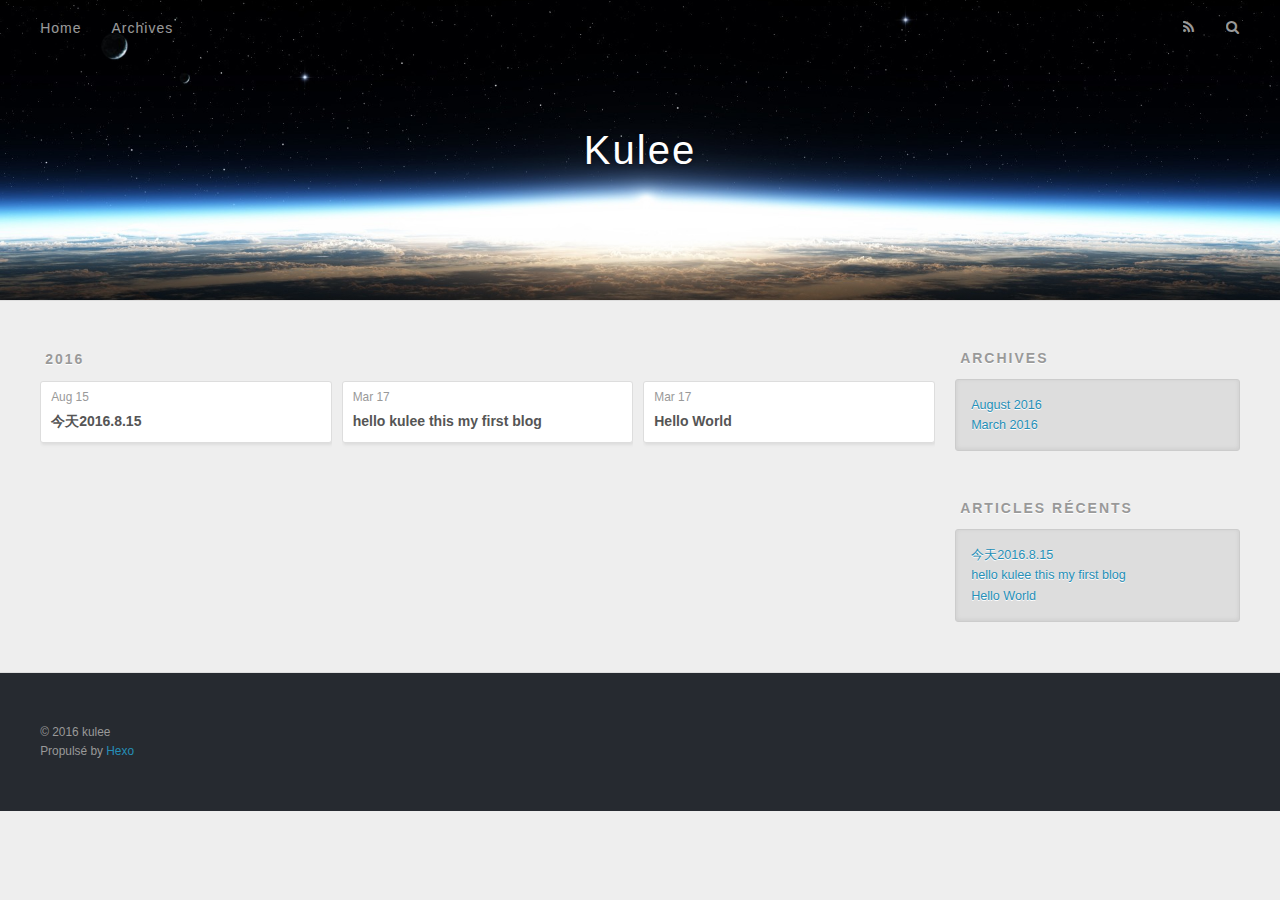
==== archives/index.html @ f046a521 "Site updated: 2016-08-15 16:38:06" ====
<!DOCTYPE html>
<html>
<head>
  <meta charset="utf-8">
  
  <title>Archives | Kulee</title>
  <meta name="viewport" content="width=device-width, initial-scale=1, maximum-scale=1">
  <meta name="description">
<meta property="og:type" content="website">
<meta property="og:title" content="Kulee">
<meta property="og:url" content="http://yoursite.com/archives/index.html">
<meta property="og:site_name" content="Kulee">
<meta property="og:description">
<meta name="twitter:card" content="summary">
<meta name="twitter:title" content="Kulee">
<meta name="twitter:description">
  
    <link rel="alternate" href="/atom.xml" title="Kulee" type="application/atom+xml">
  
  
    <link rel="icon" href="/favicon.png">
  
  
    <link href="//fonts.googleapis.com/css?family=Source+Code+Pro" rel="stylesheet" type="text/css">
  
  <link rel="stylesheet" href="/css/style.css">
  

</head>

<body>
  <div id="container">
    <div id="wrap">
      <header id="header">
  <div id="banner"></div>
  <div id="header-outer" class="outer">
    <div id="header-title" class="inner">
      <h1 id="logo-wrap">
        <a href="/" id="logo">Kulee</a>
      </h1>
      
    </div>
    <div id="header-inner" class="inner">
      <nav id="main-nav">
        <a id="main-nav-toggle" class="nav-icon"></a>
        
          <a class="main-nav-link" href="/">Home</a>
        
          <a class="main-nav-link" href="/archives">Archives</a>
        
      </nav>
      <nav id="sub-nav">
        
          <a id="nav-rss-link" class="nav-icon" href="/atom.xml" title="Flux RSS"></a>
        
        <a id="nav-search-btn" class="nav-icon" title="Rechercher"></a>
      </nav>
      <div id="search-form-wrap">
        <form action="//google.com/search" method="get" accept-charset="UTF-8" class="search-form"><input type="search" name="q" results="0" class="search-form-input" placeholder="Search"><button type="submit" class="search-form-submit">&#xF002;</button><input type="hidden" name="sitesearch" value="http://yoursite.com"></form>
      </div>
    </div>
  </div>
</header>
      <div class="outer">
        <section id="main">
  
  
    
    
      
      
      <section class="archives-wrap">
        <div class="archive-year-wrap">
          <a href="/archives/2016" class="archive-year">2016</a>
        </div>
        <div class="archives">
    
    <article class="archive-article archive-type-post">
  <div class="archive-article-inner">
    <header class="archive-article-header">
      <a href="/2016/08/15/今天2016-8-15/" class="archive-article-date">
  <time datetime="2016-08-15T07:02:51.000Z" itemprop="datePublished">Aug 15</time>
</a>
      
  
    <h1 itemprop="name">
      <a class="archive-article-title" href="/2016/08/15/今天2016-8-15/">今天2016.8.15</a>
    </h1>
  

    </header>
  </div>
</article>
  
    
    
    <article class="archive-article archive-type-post">
  <div class="archive-article-inner">
    <header class="archive-article-header">
      <a href="/2016/03/17/hello-kulee-this-my-first-blog/" class="archive-article-date">
  <time datetime="2016-03-17T01:21:20.000Z" itemprop="datePublished">Mar 17</time>
</a>
      
  
    <h1 itemprop="name">
      <a class="archive-article-title" href="/2016/03/17/hello-kulee-this-my-first-blog/">hello kulee this my first blog</a>
    </h1>
  

    </header>
  </div>
</article>
  
    
    
    <article class="archive-article archive-type-post">
  <div class="archive-article-inner">
    <header class="archive-article-header">
      <a href="/2016/03/17/hello-world/" class="archive-article-date">
  <time datetime="2016-03-17T01:07:15.045Z" itemprop="datePublished">Mar 17</time>
</a>
      
  
    <h1 itemprop="name">
      <a class="archive-article-title" href="/2016/03/17/hello-world/">Hello World</a>
    </h1>
  

    </header>
  </div>
</article>
  
  
    </div></section>
  

</section>
        
          <aside id="sidebar">
  
    

  
    

  
    
  
    
  <div class="widget-wrap">
    <h3 class="widget-title">Archives</h3>
    <div class="widget">
      <ul class="archive-list"><li class="archive-list-item"><a class="archive-list-link" href="/archives/2016/08/">August 2016</a></li><li class="archive-list-item"><a class="archive-list-link" href="/archives/2016/03/">March 2016</a></li></ul>
    </div>
  </div>


  
    
  <div class="widget-wrap">
    <h3 class="widget-title">Articles récents</h3>
    <div class="widget">
      <ul>
        
          <li>
            <a href="/2016/08/15/今天2016-8-15/">今天2016.8.15</a>
          </li>
        
          <li>
            <a href="/2016/03/17/hello-kulee-this-my-first-blog/">hello kulee this my first blog</a>
          </li>
        
          <li>
            <a href="/2016/03/17/hello-world/">Hello World</a>
          </li>
        
      </ul>
    </div>
  </div>

  
</aside>
        
      </div>
      <footer id="footer">
  
  <div class="outer">
    <div id="footer-info" class="inner">
      &copy; 2016 kulee<br>
      Propulsé by <a href="http://hexo.io/" target="_blank">Hexo</a>
    </div>
  </div>
</footer>
    </div>
    <nav id="mobile-nav">
  
    <a href="/" class="mobile-nav-link">Home</a>
  
    <a href="/archives" class="mobile-nav-link">Archives</a>
  
</nav>
    

<script src="//ajax.googleapis.com/ajax/libs/jquery/2.0.3/jquery.min.js"></script>


  <link rel="stylesheet" href="/fancybox/jquery.fancybox.css">
  <script src="/fancybox/jquery.fancybox.pack.js"></script>


<script src="/js/script.js"></script>

  </div>
</body>
</html>
---- css/style.css ----
body {
  width: 100%;
}
body:before,
body:after {
  content: "";
  display: table;
}
body:after {
  clear: both;
}
html,
body,
div,
span,
applet,
object,
iframe,
h1,
h2,
h3,
h4,
h5,
h6,
p,
blockquote,
pre,
a,
abbr,
acronym,
address,
big,
cite,
code,
del,
dfn,
em,
img,
ins,
kbd,
q,
s,
samp,
small,
strike,
strong,
sub,
sup,
tt,
var,
dl,
dt,
dd,
ol,
ul,
li,
fieldset,
form,
label,
legend,
table,
caption,
tbody,
tfoot,
thead,
tr,
th,
td {
  margin: 0;
  padding: 0;
  border: 0;
  outline: 0;
  font-weight: inherit;
  font-style: inherit;
  font-family: inherit;
  font-size: 100%;
  vertical-align: baseline;
}
body {
  line-height: 1;
  color: #000;
  background: #fff;
}
ol,
ul {
  list-style: none;
}
table {
  border-collapse: separate;
  border-spacing: 0;
  vertical-align: middle;
}
caption,
th,
td {
  text-align: left;
  font-weight: normal;
  vertical-align: middle;
}
a img {
  border: none;
}
input,
button {
  margin: 0;
  padding: 0;
}
input::-moz-focus-inner,
button::-moz-focus-inner {
  border: 0;
  padding: 0;
}
@font-face {
  font-family: FontAwesome;
  font-style: normal;
  font-weight: normal;
  src: url("fonts/fontawesome-webfont.eot?v=#4.0.3");
  src: url("fonts/fontawesome-webfont.eot?#iefix&v=#4.0.3") format("embedded-opentype"), url("fonts/fontawesome-webfont.woff?v=#4.0.3") format("woff"), url("fonts/fontawesome-webfont.ttf?v=#4.0.3") format("truetype"), url("fonts/fontawesome-webfont.svg#fontawesomeregular?v=#4.0.3") format("svg");
}
html,
body,
#container {
  height: 100%;
}
body {
  background: #eee;
  font: 14px "Helvetica Neue", Helvetica, Arial, sans-serif;
  -webkit-text-size-adjust: 100%;
}
.outer {
  max-width: 1220px;
  margin: 0 auto;
  padding: 0 20px;
}
.outer:before,
.outer:after {
  content: "";
  display: table;
}
.outer:after {
  clear: both;
}
.inner {
  display: inline;
  float: left;
  width: 98.33333333333333%;
  margin: 0 0.833333333333333%;
}
.left,
.alignleft {
  float: left;
}
.right,
.alignright {
  float: right;
}
.clear {
  clear: both;
}
#container {
  position: relative;
}
.mobile-nav-on {
  overflow: hidden;
}
#wrap {
  height: 100%;
  width: 100%;
  position: absolute;
  top: 0;
  left: 0;
  -webkit-transition: 0.2s ease-out;
  -moz-transition: 0.2s ease-out;
  -ms-transition: 0.2s ease-out;
  transition: 0.2s ease-out;
  z-index: 1;
  background: #eee;
}
.mobile-nav-on #wrap {
  left: 280px;
}
@media screen and (min-width: 768px) {
  #main {
    display: inline;
    float: left;
    width: 73.33333333333333%;
    margin: 0 0.833333333333333%;
  }
}
.article-date,
.article-category-link,
.archive-year,
.widget-title {
  text-decoration: none;
  text-transform: uppercase;
  letter-spacing: 2px;
  color: #999;
  margin-bottom: 1em;
  margin-left: 5px;
  line-height: 1em;
  text-shadow: 0 1px #fff;
  font-weight: bold;
}
.article-inner,
.archive-article-inner {
  background: #fff;
  -webkit-box-shadow: 1px 2px 3px #ddd;
  box-shadow: 1px 2px 3px #ddd;
  border: 1px solid #ddd;
  -webkit-border-radius: 3px;
  border-radius: 3px;
}
.article-entry h1,
.widget h1 {
  font-size: 2em;
}
.article-entry h2,
.widget h2 {
  font-size: 1.5em;
}
.article-entry h3,
.widget h3 {
  font-size: 1.3em;
}
.article-entry h4,
.widget h4 {
  font-size: 1.2em;
}
.article-entry h5,
.widget h5 {
  font-size: 1em;
}
.article-entry h6,
.widget h6 {
  font-size: 1em;
  color: #999;
}
.article-entry hr,
.widget hr {
  border: 1px dashed #ddd;
}
.article-entry strong,
.widget strong {
  font-weight: bold;
}
.article-entry em,
.widget em,
.article-entry cite,
.widget cite {
  font-style: italic;
}
.article-entry sup,
.widget sup,
.article-entry sub,
.widget sub {
  font-size: 0.75em;
  line-height: 0;
  position: relative;
  vertical-align: baseline;
}
.article-entry sup,
.widget sup {
  top: -0.5em;
}
.article-entry sub,
.widget sub {
  bottom: -0.2em;
}
.article-entry small,
.widget small {
  font-size: 0.85em;
}
.article-entry acronym,
.widget acronym,
.article-entry abbr,
.widget abbr {
  border-bottom: 1px dotted;
}
.article-entry ul,
.widget ul,
.article-entry ol,
.widget ol,
.article-entry dl,
.widget dl {
  margin: 0 20px;
  line-height: 1.6em;
}
.article-entry ul ul,
.widget ul ul,
.article-entry ol ul,
.widget ol ul,
.article-entry ul ol,
.widget ul ol,
.article-entry ol ol,
.widget ol ol {
  margin-top: 0;
  margin-bottom: 0;
}
.article-entry ul,
.widget ul {
  list-style: disc;
}
.article-entry ol,
.widget ol {
  list-style: decimal;
}
.article-entry dt,
.widget dt {
  font-weight: bold;
}
#header {
  height: 300px;
  position: relative;
  border-bottom: 1px solid #ddd;
}
#header:before,
#header:after {
  content: "";
  position: absolute;
  left: 0;
  right: 0;
  height: 40px;
}
#header:before {
  top: 0;
  background: -webkit-linear-gradient(rgba(0,0,0,0.2), transparent);
  background: -moz-linear-gradient(rgba(0,0,0,0.2), transparent);
  background: -ms-linear-gradient(rgba(0,0,0,0.2), transparent);
  background: linear-gradient(rgba(0,0,0,0.2), transparent);
}
#header:after {
  bottom: 0;
  background: -webkit-linear-gradient(transparent, rgba(0,0,0,0.2));
  background: -moz-linear-gradient(transparent, rgba(0,0,0,0.2));
  background: -ms-linear-gradient(transparent, rgba(0,0,0,0.2));
  background: linear-gradient(transparent, rgba(0,0,0,0.2));
}
#header-outer {
  height: 100%;
  position: relative;
}
#header-inner {
  position: relative;
  overflow: hidden;
}
#banner {
  position: absolute;
  top: 0;
  left: 0;
  width: 100%;
  height: 100%;
  background: url("images/banner.jpg") center #000;
  -webkit-background-size: cover;
  -moz-background-size: cover;
  background-size: cover;
  z-index: -1;
}
#header-title {
  text-align: center;
  height: 40px;
  position: absolute;
  top: 50%;
  left: 0;
  margin-top: -20px;
}
#logo,
#subtitle {
  text-decoration: none;
  color: #fff;
  font-weight: 300;
  text-shadow: 0 1px 4px rgba(0,0,0,0.3);
}
#logo {
  font-size: 40px;
  line-height: 40px;
  letter-spacing: 2px;
}
#subtitle {
  font-size: 16px;
  line-height: 16px;
  letter-spacing: 1px;
}
#subtitle-wrap {
  margin-top: 16px;
}
#main-nav {
  float: left;
  margin-left: -15px;
}
.nav-icon,
.main-nav-link {
  float: left;
  color: #fff;
  opacity: 0.6;
  text-decoration: none;
  text-shadow: 0 1px rgba(0,0,0,0.2);
  -webkit-transition: opacity 0.2s;
  -moz-transition: opacity 0.2s;
  -ms-transition: opacity 0.2s;
  transition: opacity 0.2s;
  display: block;
  padding: 20px 15px;
}
.nav-icon:hover,
.main-nav-link:hover {
  opacity: 1;
}
.nav-icon {
  font-family: FontAwesome;
  text-align: center;
  font-size: 14px;
  width: 14px;
  height: 14px;
  padding: 20px 15px;
  position: relative;
  cursor: pointer;
}
.main-nav-link {
  font-weight: 300;
  letter-spacing: 1px;
}
@media screen and (max-width: 479px) {
  .main-nav-link {
    display: none;
  }
}
#main-nav-toggle {
  display: none;
}
#main-nav-toggle:before {
  content: "\f0c9";
}
@media screen and (max-width: 479px) {
  #main-nav-toggle {
    display: block;
  }
}
#sub-nav {
  float: right;
  margin-right: -15px;
}
#nav-rss-link:before {
  content: "\f09e";
}
#nav-search-btn:before {
  content: "\f002";
}
#search-form-wrap {
  position: absolute;
  top: 15px;
  width: 150px;
  height: 30px;
  right: -150px;
  opacity: 0;
  -webkit-transition: 0.2s ease-out;
  -moz-transition: 0.2s ease-out;
  -ms-transition: 0.2s ease-out;
  transition: 0.2s ease-out;
}
#search-form-wrap.on {
  opacity: 1;
  right: 0;
}
@media screen and (max-width: 479px) {
  #search-form-wrap {
    width: 100%;
    right: -100%;
  }
}
.search-form {
  position: absolute;
  top: 0;
  left: 0;
  right: 0;
  background: #fff;
  padding: 5px 15px;
  -webkit-border-radius: 15px;
  border-radius: 15px;
  -webkit-box-shadow: 0 0 10px rgba(0,0,0,0.3);
  box-shadow: 0 0 10px rgba(0,0,0,0.3);
}
.search-form-input {
  border: none;
  background: none;
  color: #555;
  width: 100%;
  font: 13px "Helvetica Neue", Helvetica, Arial, sans-serif;
  outline: none;
}
.search-form-input::-webkit-search-results-decoration,
.search-form-input::-webkit-search-cancel-button {
  -webkit-appearance: none;
}
.search-form-submit {
  position: absolute;
  top: 50%;
  right: 10px;
  margin-top: -7px;
  font: 13px FontAwesome;
  border: none;
  background: none;
  color: #bbb;
  cursor: pointer;
}
.search-form-submit:hover,
.search-form-submit:focus {
  color: #777;
}
.article {
  margin: 50px 0;
}
.article-inner {
  overflow: hidden;
}
.article-meta:before,
.article-meta:after {
  content: "";
  display: table;
}
.article-meta:after {
  clear: both;
}
.article-date {
  float: left;
}
.article-category {
  float: left;
  line-height: 1em;
  color: #ccc;
  text-shadow: 0 1px #fff;
  margin-left: 8px;
}
.article-category:before {
  content: "\2022";
}
.article-category-link {
  margin: 0 12px 1em;
}
.article-header {
  padding: 20px 20px 0;
}
.article-title {
  text-decoration: none;
  font-size: 2em;
  font-weight: bold;
  color: #555;
  line-height: 1.1em;
  -webkit-transition: color 0.2s;
  -moz-transition: color 0.2s;
  -ms-transition: color 0.2s;
  transition: color 0.2s;
}
a.article-title:hover {
  color: #258fb8;
}
.article-entry {
  color: #555;
  padding: 0 20px;
}
.article-entry:before,
.article-entry:after {
  content: "";
  display: table;
}
.article-entry:after {
  clear: both;
}
.article-entry p,
.article-entry table {
  line-height: 1.6em;
  margin: 1.6em 0;
}
.article-entry h1,
.article-entry h2,
.article-entry h3,
.article-entry h4,
.article-entry h5,
.article-entry h6 {
  font-weight: bold;
}
.article-entry h1,
.article-entry h2,
.article-entry h3,
.article-entry h4,
.article-entry h5,
.article-entry h6 {
  line-height: 1.1em;
  margin: 1.1em 0;
}
.article-entry a {
  color: #258fb8;
  text-decoration: none;
}
.article-entry a:hover {
  text-decoration: underline;
}
.article-entry ul,
.article-entry ol,
.article-entry dl {
  margin-top: 1.6em;
  margin-bottom: 1.6em;
}
.article-entry img,
.article-entry video {
  max-width: 100%;
  height: auto;
  display: block;
  margin: auto;
}
.article-entry iframe {
  border: none;
}
.article-entry table {
  width: 100%;
  border-collapse: collapse;
  border-spacing: 0;
}
.article-entry th {
  font-weight: bold;
  border-bottom: 3px solid #ddd;
  padding-bottom: 0.5em;
}
.article-entry td {
  border-bottom: 1px solid #ddd;
  padding: 10px 0;
}
.article-entry blockquote {
  font-family: Georgia, "Times New Roman", serif;
  font-size: 1.4em;
  margin: 1.6em 20px;
  text-align: center;
}
.article-entry blockquote footer {
  font-size: 14px;
  margin: 1.6em 0;
  font-family: "Helvetica Neue", Helvetica, Arial, sans-serif;
}
.article-entry blockquote footer cite:before {
  content: "—";
  padding: 0 0.5em;
}
.article-entry .pullquote {
  text-align: left;
  width: 45%;
  margin: 0;
}
.article-entry .pullquote.left {
  margin-left: 0.5em;
  margin-right: 1em;
}
.article-entry .pullquote.right {
  margin-right: 0.5em;
  margin-left: 1em;
}
.article-entry .caption {
  color: #999;
  display: block;
  font-size: 0.9em;
  margin-top: 0.5em;
  position: relative;
  text-align: center;
}
.article-entry .video-container {
  position: relative;
  padding-top: 56.25%;
  height: 0;
  overflow: hidden;
}
.article-entry .video-container iframe,
.article-entry .video-container object,
.article-entry .video-container embed {
  position: absolute;
  top: 0;
  left: 0;
  width: 100%;
  height: 100%;
  margin-top: 0;
}
.article-more-link a {
  display: inline-block;
  line-height: 1em;
  padding: 6px 15px;
  -webkit-border-radius: 15px;
  border-radius: 15px;
  background: #eee;
  color: #999;
  text-shadow: 0 1px #fff;
  text-decoration: none;
}
.article-more-link a:hover {
  background: #258fb8;
  color: #fff;
  text-decoration: none;
  text-shadow: 0 1px #1e7293;
}
.article-footer {
  font-size: 0.85em;
  line-height: 1.6em;
  border-top: 1px solid #ddd;
  padding-top: 1.6em;
  margin: 0 20px 20px;
}
.article-footer:before,
.article-footer:after {
  content: "";
  display: table;
}
.article-footer:after {
  clear: both;
}
.article-footer a {
  color: #999;
  text-decoration: none;
}
.article-footer a:hover {
  color: #555;
}
.article-tag-list-item {
  float: left;
  margin-right: 10px;
}
.article-tag-list-link:before {
  content: "#";
}
.article-comment-link {
  float: right;
}
.article-comment-link:before {
  content: "\f075";
  font-family: FontAwesome;
  padding-right: 8px;
}
.article-share-link {
  cursor: pointer;
  float: right;
  margin-left: 20px;
}
.article-share-link:before {
  content: "\f064";
  font-family: FontAwesome;
  padding-right: 6px;
}
#article-nav {
  position: relative;
}
#article-nav:before,
#article-nav:after {
  content: "";
  display: table;
}
#article-nav:after {
  clear: both;
}
@media screen and (min-width: 768px) {
  #article-nav {
    margin: 50px 0;
  }
  #article-nav:before {
    width: 8px;
    height: 8px;
    position: absolute;
    top: 50%;
    left: 50%;
    margin-top: -4px;
    margin-left: -4px;
    content: "";
    -webkit-border-radius: 50%;
    border-radius: 50%;
    background: #ddd;
    -webkit-box-shadow: 0 1px 2px #fff;
    box-shadow: 0 1px 2px #fff;
  }
}
.article-nav-link-wrap {
  text-decoration: none;
  text-shadow: 0 1px #fff;
  color: #999;
  -webkit-box-sizing: border-box;
  -moz-box-sizing: border-box;
  box-sizing: border-box;
  margin-top: 50px;
  text-align: center;
  display: block;
}
.article-nav-link-wrap:hover {
  color: #555;
}
@media screen and (min-width: 768px) {
  .article-nav-link-wrap {
    width: 50%;
    margin-top: 0;
  }
}
@media screen and (min-width: 768px) {
  #article-nav-newer {
    float: left;
    text-align: right;
    padding-right: 20px;
  }
}
@media screen and (min-width: 768px) {
  #article-nav-older {
    float: right;
    text-align: left;
    padding-left: 20px;
  }
}
.article-nav-caption {
  text-transform: uppercase;
  letter-spacing: 2px;
  color: #ddd;
  line-height: 1em;
  font-weight: bold;
}
#article-nav-newer .article-nav-caption {
  margin-right: -2px;
}
.article-nav-title {
  font-size: 0.85em;
  line-height: 1.6em;
  margin-top: 0.5em;
}
.article-share-box {
  position: absolute;
  display: none;
  background: #fff;
  -webkit-box-shadow: 1px 2px 10px rgba(0,0,0,0.2);
  box-shadow: 1px 2px 10px rgba(0,0,0,0.2);
  -webkit-border-radius: 3px;
  border-radius: 3px;
  margin-left: -145px;
  overflow: hidden;
  z-index: 1;
}
.article-share-box.on {
  display: block;
}
.article-share-input {
  width: 100%;
  background: none;
  -webkit-box-sizing: border-box;
  -moz-box-sizing: border-box;
  box-sizing: border-box;
  font: 14px "Helvetica Neue", Helvetica, Arial, sans-serif;
  padding: 0 15px;
  color: #555;
  outline: none;
  border: 1px solid #ddd;
  -webkit-border-radius: 3px 3px 0 0;
  border-radius: 3px 3px 0 0;
  height: 36px;
  line-height: 36px;
}
.article-share-links {
  background: #eee;
}
.article-share-links:before,
.article-share-links:after {
  content: "";
  display: table;
}
.article-share-links:after {
  clear: both;
}
.article-share-twitter,
.article-share-facebook,
.article-share-pinterest,
.article-share-google {
  width: 50px;
  height: 36px;
  display: block;
  float: left;
  position: relative;
  color: #999;
  text-shadow: 0 1px #fff;
}
.article-share-twitter:before,
.article-share-facebook:before,
.article-share-pinterest:before,
.article-share-google:before {
  font-size: 20px;
  font-family: FontAwesome;
  width: 20px;
  height: 20px;
  position: absolute;
  top: 50%;
  left: 50%;
  margin-top: -10px;
  margin-left: -10px;
  text-align: center;
}
.article-share-twitter:hover,
.article-share-facebook:hover,
.article-share-pinterest:hover,
.article-share-google:hover {
  color: #fff;
}
.article-share-twitter:before {
  content: "\f099";
}
.article-share-twitter:hover {
  background: #00aced;
  text-shadow: 0 1px #008abe;
}
.article-share-facebook:before {
  content: "\f09a";
}
.article-share-facebook:hover {
  background: #3b5998;
  text-shadow: 0 1px #2f477a;
}
.article-share-pinterest:before {
  content: "\f0d2";
}
.article-share-pinterest:hover {
  background: #cb2027;
  text-shadow: 0 1px #a21a1f;
}
.article-share-google:before {
  content: "\f0d5";
}
.article-share-google:hover {
  background: #dd4b39;
  text-shadow: 0 1px #be3221;
}
.article-gallery {
  background: #000;
  position: relative;
}
.article-gallery-photos {
  position: relative;
  overflow: hidden;
}
.article-gallery-img {
  display: none;
  max-width: 100%;
}
.article-gallery-img:first-child {
  display: block;
}
.article-gallery-img.loaded {
  position: absolute;
  display: block;
}
.article-gallery-img img {
  display: block;
  max-width: 100%;
  margin: 0 auto;
}
#comments {
  background: #fff;
  -webkit-box-shadow: 1px 2px 3px #ddd;
  box-shadow: 1px 2px 3px #ddd;
  padding: 20px;
  border: 1px solid #ddd;
  -webkit-border-radius: 3px;
  border-radius: 3px;
  margin: 50px 0;
}
#comments a {
  color: #258fb8;
}
.archives-wrap {
  margin: 50px 0;
}
.archives:before,
.archives:after {
  content: "";
  display: table;
}
.archives:after {
  clear: both;
}
.archive-year-wrap {
  margin-bottom: 1em;
}
.archives {
  -webkit-column-gap: 10px;
  -moz-column-gap: 10px;
  column-gap: 10px;
}
@media screen and (min-width: 480px) and (max-width: 767px) {
  .archives {
    -webkit-column-count: 2;
    -moz-column-count: 2;
    column-count: 2;
  }
}
@media screen and (min-width: 768px) {
  .archives {
    -webkit-column-count: 3;
    -moz-column-count: 3;
    column-count: 3;
  }
}
.archive-article {
  -webkit-column-break-inside: avoid;
  page-break-inside: avoid;
  overflow: hidden;
  break-inside: avoid-column;
}
.archive-article-inner {
  padding: 10px;
  margin-bottom: 15px;
}
.archive-article-title {
  text-decoration: none;
  font-weight: bold;
  color: #555;
  -webkit-transition: color 0.2s;
  -moz-transition: color 0.2s;
  -ms-transition: color 0.2s;
  transition: color 0.2s;
  line-height: 1.6em;
}
.archive-article-title:hover {
  color: #258fb8;
}
.archive-article-footer {
  margin-top: 1em;
}
.archive-article-date {
  color: #999;
  text-decoration: none;
  font-size: 0.85em;
  line-height: 1em;
  margin-bottom: 0.5em;
  display: block;
}
#page-nav {
  margin: 50px auto;
  background: #fff;
  -webkit-box-shadow: 1px 2px 3px #ddd;
  box-shadow: 1px 2px 3px #ddd;
  border: 1px solid #ddd;
  -webkit-border-radius: 3px;
  border-radius: 3px;
  text-align: center;
  color: #999;
  overflow: hidden;
}
#page-nav:before,
#page-nav:after {
  content: "";
  display: table;
}
#page-nav:after {
  clear: both;
}
#page-nav a,
#page-nav span {
  padding: 10px 20px;
  line-height: 1;
  height: 2ex;
}
#page-nav a {
  color: #999;
  text-decoration: none;
}
#page-nav a:hover {
  background: #999;
  color: #fff;
}
#page-nav .prev {
  float: left;
}
#page-nav .next {
  float: right;
}
#page-nav .page-number {
  display: inline-block;
}
@media screen and (max-width: 479px) {
  #page-nav .page-number {
    display: none;
  }
}
#page-nav .current {
  color: #555;
  font-weight: bold;
}
#page-nav .space {
  color: #ddd;
}
#footer {
  background: #262a30;
  padding: 50px 0;
  border-top: 1px solid #ddd;
  color: #999;
}
#footer a {
  color: #258fb8;
  text-decoration: none;
}
#footer a:hover {
  text-decoration: underline;
}
#footer-info {
  line-height: 1.6em;
  font-size: 0.85em;
}
.article-entry pre,
.article-entry .highlight {
  background: #2d2d2d;
  margin: 0 -20px;
  padding: 15px 20px;
  border-style: solid;
  border-color: #ddd;
  border-width: 1px 0;
  overflow: auto;
  color: #ccc;
  line-height: 22.400000000000002px;
}
.article-entry .highlight .gutter pre,
.article-entry .gist .gist-file .gist-data .line-numbers {
  color: #666;
  font-size: 0.85em;
}
.article-entry pre,
.article-entry code {
  font-family: "Source Code Pro", Consolas, Monaco, Menlo, Consolas, monospace;
}
.article-entry code {
  background: #eee;
  text-shadow: 0 1px #fff;
  padding: 0 0.3em;
}
.article-entry pre code {
  background: none;
  text-shadow: none;
  padding: 0;
}
.article-entry .highlight pre {
  border: none;
  margin: 0;
  padding: 0;
}
.article-entry .highlight table {
  margin: 0;
  width: auto;
}
.article-entry .highlight td {
  border: none;
  padding: 0;
}
.article-entry .highlight figcaption {
  font-size: 0.85em;
  color: #999;
  line-height: 1em;
  margin-bottom: 1em;
}
.article-entry .highlight figcaption:before,
.article-entry .highlight figcaption:after {
  content: "";
  display: table;
}
.article-entry .highlight figcaption:after {
  clear: both;
}
.article-entry .highlight figcaption a {
  float: right;
}
.article-entry .highlight .gutter pre {
  text-align: right;
  padding-right: 20px;
}
.article-entry .highlight .line {
  height: 22.400000000000002px;
}
.article-entry .highlight .line.marked {
  background: #515151;
}
.article-entry .gist {
  margin: 0 -20px;
  border-style: solid;
  border-color: #ddd;
  border-width: 1px 0;
  background: #2d2d2d;
  padding: 15px 20px 15px 0;
}
.article-entry .gist .gist-file {
  border: none;
  font-family: "Source Code Pro", Consolas, Monaco, Menlo, Consolas, monospace;
  margin: 0;
}
.article-entry .gist .gist-file .gist-data {
  background: none;
  border: none;
}
.article-entry .gist .gist-file .gist-data .line-numbers {
  background: none;
  border: none;
  padding: 0 20px 0 0;
}
.article-entry .gist .gist-file .gist-data .line-data {
  padding: 0 !important;
}
.article-entry .gist .gist-file .highlight {
  margin: 0;
  padding: 0;
  border: none;
}
.article-entry .gist .gist-file .gist-meta {
  background: #2d2d2d;
  color: #999;
  font: 0.85em "Helvetica Neue", Helvetica, Arial, sans-serif;
  text-shadow: 0 0;
  padding: 0;
  margin-top: 1em;
  margin-left: 20px;
}
.article-entry .gist .gist-file .gist-meta a {
  color: #258fb8;
  font-weight: normal;
}
.article-entry .gist .gist-file .gist-meta a:hover {
  text-decoration: underline;
}
pre .comment,
pre .title {
  color: #999;
}
pre .variable,
pre .attribute,
pre .tag,
pre .regexp,
pre .ruby .constant,
pre .xml .tag .title,
pre .xml .pi,
pre .xml .doctype,
pre .html .doctype,
pre .css .id,
pre .css .class,
pre .css .pseudo {
  color: #f2777a;
}
pre .number,
pre .preprocessor,
pre .built_in,
pre .literal,
pre .params,
pre .constant {
  color: #f99157;
}
pre .class,
pre .ruby .class .title,
pre .css .rules .attribute {
  color: #9c9;
}
pre .string,
pre .value,
pre .inheritance,
pre .header,
pre .ruby .symbol,
pre .xml .cdata {
  color: #9c9;
}
pre .css .hexcolor {
  color: #6cc;
}
pre .function,
pre .python .decorator,
pre .python .title,
pre .ruby .function .title,
pre .ruby .title .keyword,
pre .perl .sub,
pre .javascript .title,
pre .coffeescript .title {
  color: #69c;
}
pre .keyword,
pre .javascript .function {
  color: #c9c;
}
@media screen and (max-width: 479px) {
  #mobile-nav {
    position: absolute;
    top: 0;
    left: 0;
    width: 280px;
    height: 100%;
    background: #191919;
    border-right: 1px solid #fff;
  }
}
@media screen and (max-width: 479px) {
  .mobile-nav-link {
    display: block;
    color: #999;
    text-decoration: none;
    padding: 15px 20px;
    font-weight: bold;
  }
  .mobile-nav-link:hover {
    color: #fff;
  }
}
@media screen and (min-width: 768px) {
  #sidebar {
    display: inline;
    float: left;
    width: 23.333333333333332%;
    margin: 0 0.833333333333333%;
  }
}
.widget-wrap {
  margin: 50px 0;
}
.widget {
  color: #777;
  text-shadow: 0 1px #fff;
  background: #ddd;
  -webkit-box-shadow: 0 -1px 4px #ccc inset;
  box-shadow: 0 -1px 4px #ccc inset;
  border: 1px solid #ccc;
  padding: 15px;
  -webkit-border-radius: 3px;
  border-radius: 3px;
}
.widget a {
  color: #258fb8;
  text-decoration: none;
}
.widget a:hover {
  text-decoration: underline;
}
.widget ul ul,
.widget ol ul,
.widget dl ul,
.widget ul ol,
.widget ol ol,
.widget dl ol,
.widget ul dl,
.widget ol dl,
.widget dl dl {
  margin-left: 15px;
  list-style: disc;
}
.widget {
  line-height: 1.6em;
  word-wrap: break-word;
  font-size: 0.9em;
}
.widget ul,
.widget ol {
  list-style: none;
  margin: 0;
}
.widget ul ul,
.widget ol ul,
.widget ul ol,
.widget ol ol {
  margin: 0 20px;
}
.widget ul ul,
.widget ol ul {
  list-style: disc;
}
.widget ul ol,
.widget ol ol {
  list-style: decimal;
}
.category-list-count,
.tag-list-count,
.archive-list-count {
  padding-left: 5px;
  color: #999;
  font-size: 0.85em;
}
.category-list-count:before,
.tag-list-count:before,
.archive-list-count:before {
  content: "(";
}
.category-list-count:after,
.tag-list-count:after,
.archive-list-count:after {
  content: ")";
}
.tagcloud a {
  margin-right: 5px;
  display: inline-block;
}
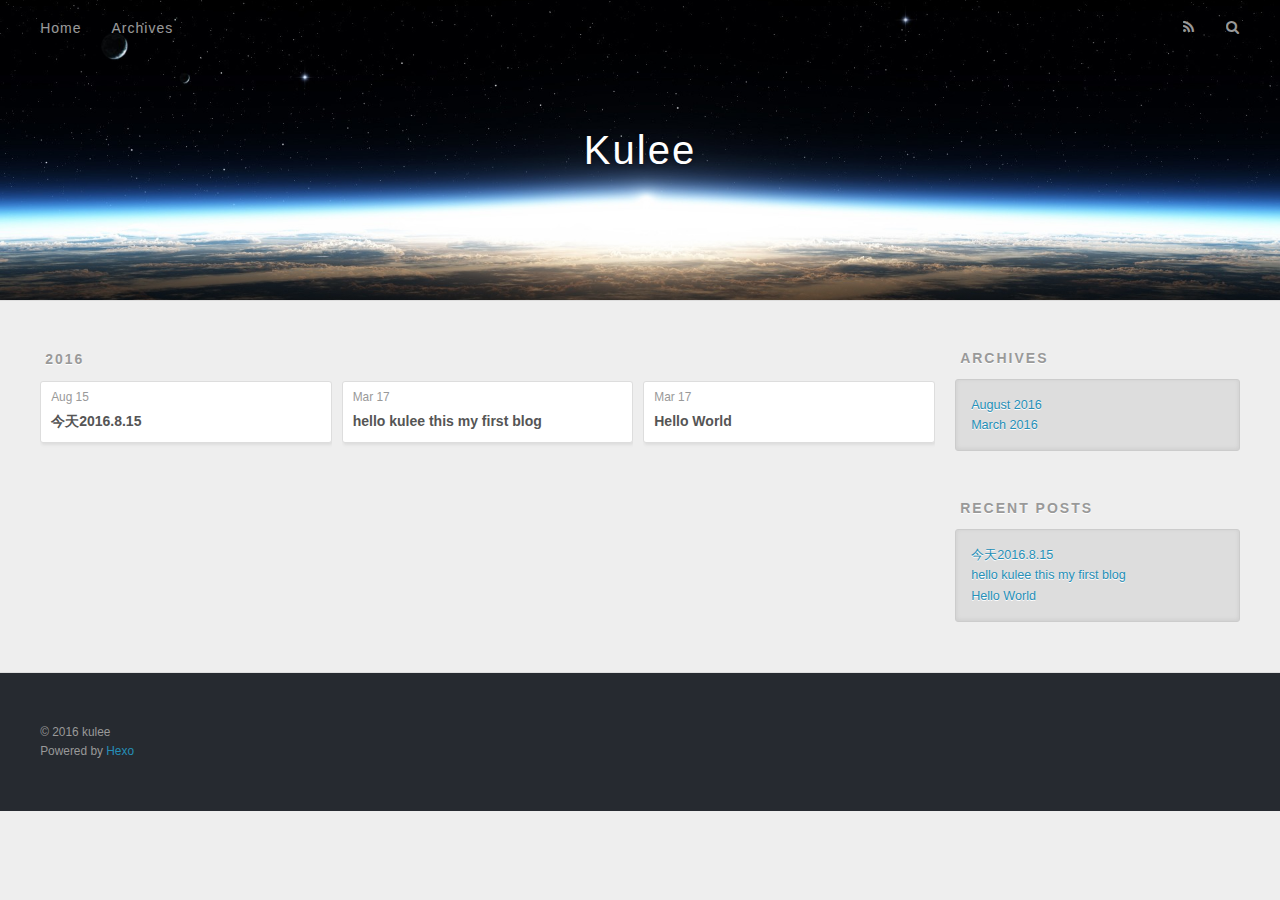
==== commit 5fa3ca4b: "Site updated: 2016-08-15 16:44:33" ====
--- a/archives/index.html
+++ b/archives/index.html
@@ -51,9 +51,9 @@
       </nav>
       <nav id="sub-nav">
         
-          <a id="nav-rss-link" class="nav-icon" href="/atom.xml" title="Flux RSS"></a>
-        
-        <a id="nav-search-btn" class="nav-icon" title="Rechercher"></a>
+          <a id="nav-rss-link" class="nav-icon" href="/atom.xml" title="RSS Feed"></a>
+        
+        <a id="nav-search-btn" class="nav-icon" title="Search"></a>
       </nav>
       <div id="search-form-wrap">
         <form action="//google.com/search" method="get" accept-charset="UTF-8" class="search-form"><input type="search" name="q" results="0" class="search-form-input" placeholder="Search"><button type="submit" class="search-form-submit">&#xF002;</button><input type="hidden" name="sitesearch" value="http://yoursite.com"></form>
@@ -158,7 +158,7 @@
   
     
   <div class="widget-wrap">
-    <h3 class="widget-title">Articles récents</h3>
+    <h3 class="widget-title">Recent Posts</h3>
     <div class="widget">
       <ul>
         
@@ -187,7 +187,7 @@
   <div class="outer">
     <div id="footer-info" class="inner">
       &copy; 2016 kulee<br>
-      Propulsé by <a href="http://hexo.io/" target="_blank">Hexo</a>
+      Powered by <a href="http://hexo.io/" target="_blank">Hexo</a>
     </div>
   </div>
 </footer>
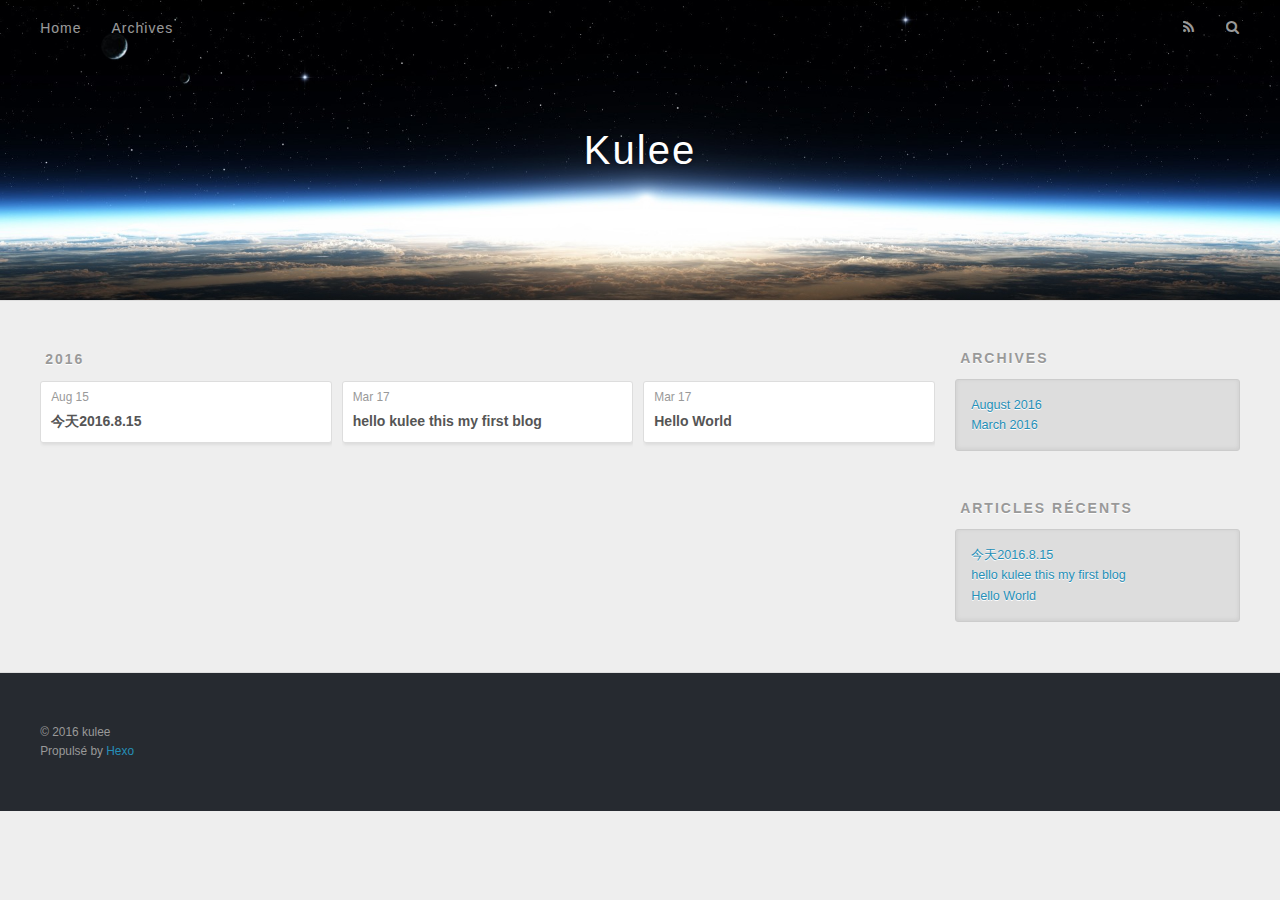
==== commit 9476cc06: "Site updated: 2016-08-15 16:54:54" ====
--- a/archives/index.html
+++ b/archives/index.html
@@ -51,9 +51,9 @@
       </nav>
       <nav id="sub-nav">
         
-          <a id="nav-rss-link" class="nav-icon" href="/atom.xml" title="RSS Feed"></a>
-        
-        <a id="nav-search-btn" class="nav-icon" title="Search"></a>
+          <a id="nav-rss-link" class="nav-icon" href="/atom.xml" title="Flux RSS"></a>
+        
+        <a id="nav-search-btn" class="nav-icon" title="Rechercher"></a>
       </nav>
       <div id="search-form-wrap">
         <form action="//google.com/search" method="get" accept-charset="UTF-8" class="search-form"><input type="search" name="q" results="0" class="search-form-input" placeholder="Search"><button type="submit" class="search-form-submit">&#xF002;</button><input type="hidden" name="sitesearch" value="http://yoursite.com"></form>
@@ -158,7 +158,7 @@
   
     
   <div class="widget-wrap">
-    <h3 class="widget-title">Recent Posts</h3>
+    <h3 class="widget-title">Articles récents</h3>
     <div class="widget">
       <ul>
         
@@ -187,7 +187,7 @@
   <div class="outer">
     <div id="footer-info" class="inner">
       &copy; 2016 kulee<br>
-      Powered by <a href="http://hexo.io/" target="_blank">Hexo</a>
+      Propulsé by <a href="http://hexo.io/" target="_blank">Hexo</a>
     </div>
   </div>
 </footer>
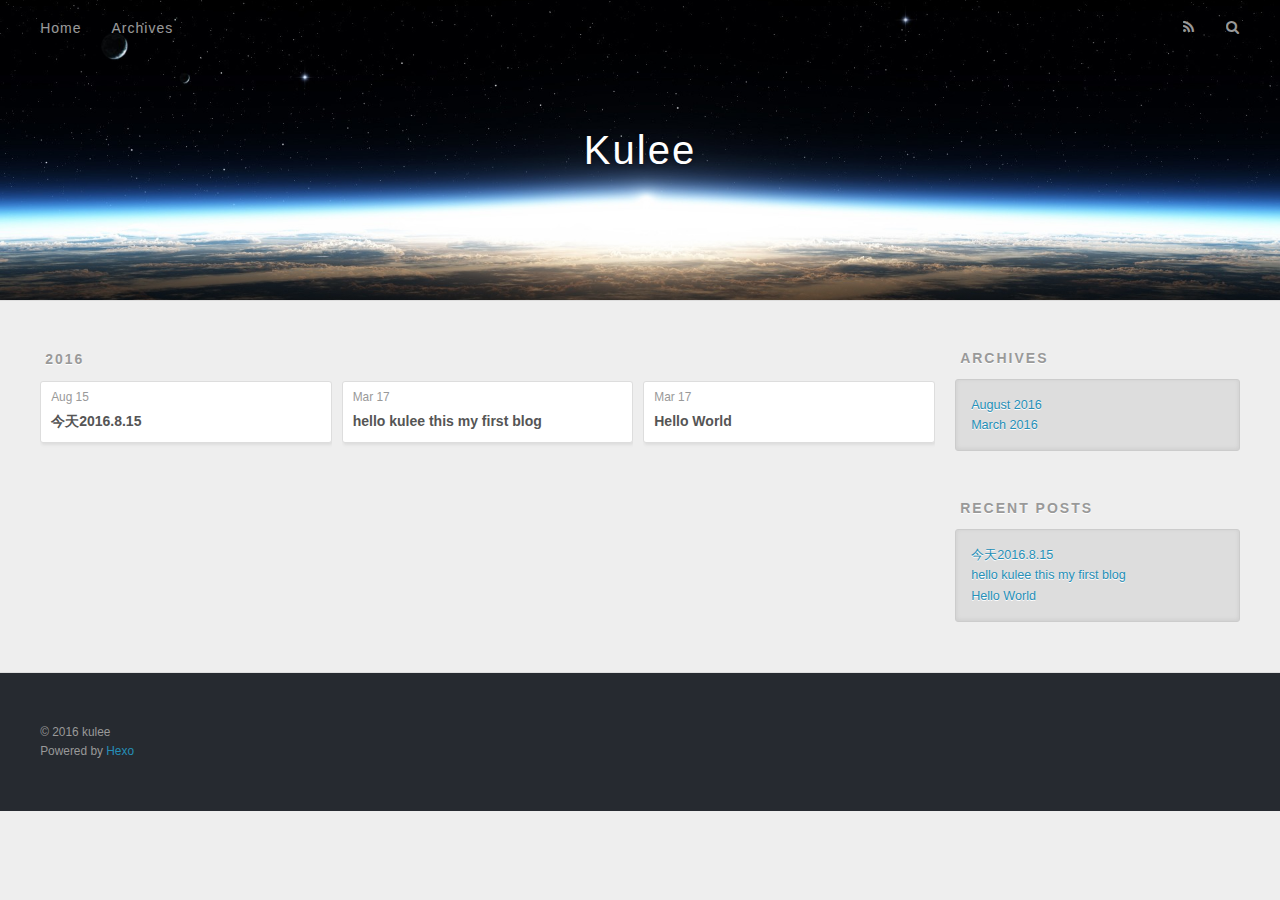
==== commit 797e5839: "Site updated: 2016-08-15 17:09:49" ====
--- a/archives/index.html
+++ b/archives/index.html
@@ -51,9 +51,9 @@
       </nav>
       <nav id="sub-nav">
         
-          <a id="nav-rss-link" class="nav-icon" href="/atom.xml" title="Flux RSS"></a>
-        
-        <a id="nav-search-btn" class="nav-icon" title="Rechercher"></a>
+          <a id="nav-rss-link" class="nav-icon" href="/atom.xml" title="RSS Feed"></a>
+        
+        <a id="nav-search-btn" class="nav-icon" title="Search"></a>
       </nav>
       <div id="search-form-wrap">
         <form action="//google.com/search" method="get" accept-charset="UTF-8" class="search-form"><input type="search" name="q" results="0" class="search-form-input" placeholder="Search"><button type="submit" class="search-form-submit">&#xF002;</button><input type="hidden" name="sitesearch" value="http://yoursite.com"></form>
@@ -158,7 +158,7 @@
   
     
   <div class="widget-wrap">
-    <h3 class="widget-title">Articles récents</h3>
+    <h3 class="widget-title">Recent Posts</h3>
     <div class="widget">
       <ul>
         
@@ -187,7 +187,7 @@
   <div class="outer">
     <div id="footer-info" class="inner">
       &copy; 2016 kulee<br>
-      Propulsé by <a href="http://hexo.io/" target="_blank">Hexo</a>
+      Powered by <a href="http://hexo.io/" target="_blank">Hexo</a>
     </div>
   </div>
 </footer>
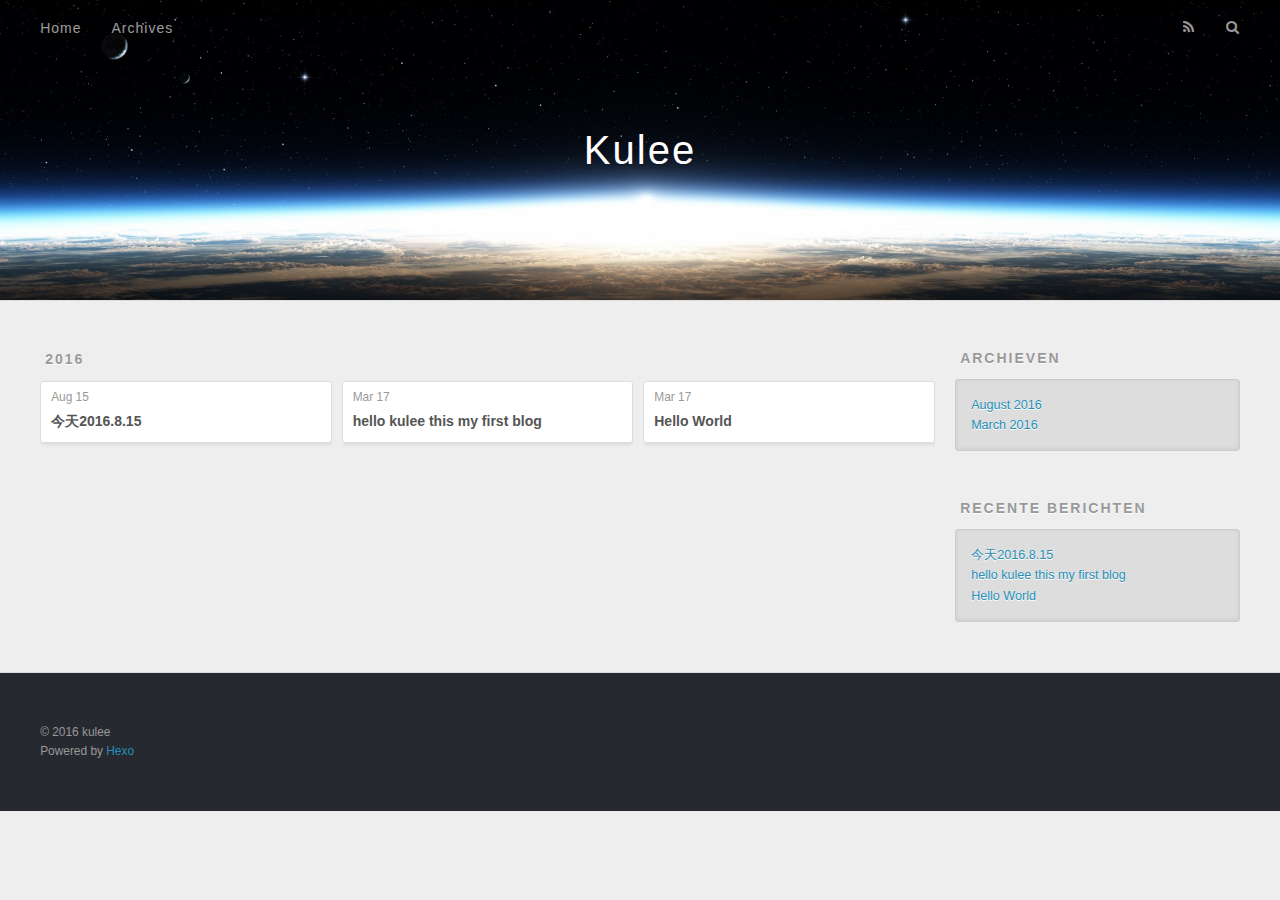
==== commit b9a095b2: "Site updated: 2016-08-15 17:13:27" ====
--- a/archives/index.html
+++ b/archives/index.html
@@ -3,7 +3,7 @@
 <head>
   <meta charset="utf-8">
   
-  <title>Archives | Kulee</title>
+  <title>Archieven | Kulee</title>
   <meta name="viewport" content="width=device-width, initial-scale=1, maximum-scale=1">
   <meta name="description">
 <meta property="og:type" content="website">
@@ -53,7 +53,7 @@
         
           <a id="nav-rss-link" class="nav-icon" href="/atom.xml" title="RSS Feed"></a>
         
-        <a id="nav-search-btn" class="nav-icon" title="Search"></a>
+        <a id="nav-search-btn" class="nav-icon" title="Zoeken"></a>
       </nav>
       <div id="search-form-wrap">
         <form action="//google.com/search" method="get" accept-charset="UTF-8" class="search-form"><input type="search" name="q" results="0" class="search-form-input" placeholder="Search"><button type="submit" class="search-form-submit">&#xF002;</button><input type="hidden" name="sitesearch" value="http://yoursite.com"></form>
@@ -148,7 +148,7 @@
   
     
   <div class="widget-wrap">
-    <h3 class="widget-title">Archives</h3>
+    <h3 class="widget-title">Archieven</h3>
     <div class="widget">
       <ul class="archive-list"><li class="archive-list-item"><a class="archive-list-link" href="/archives/2016/08/">August 2016</a></li><li class="archive-list-item"><a class="archive-list-link" href="/archives/2016/03/">March 2016</a></li></ul>
     </div>
@@ -158,7 +158,7 @@
   
     
   <div class="widget-wrap">
-    <h3 class="widget-title">Recent Posts</h3>
+    <h3 class="widget-title">Recente berichten</h3>
     <div class="widget">
       <ul>
         
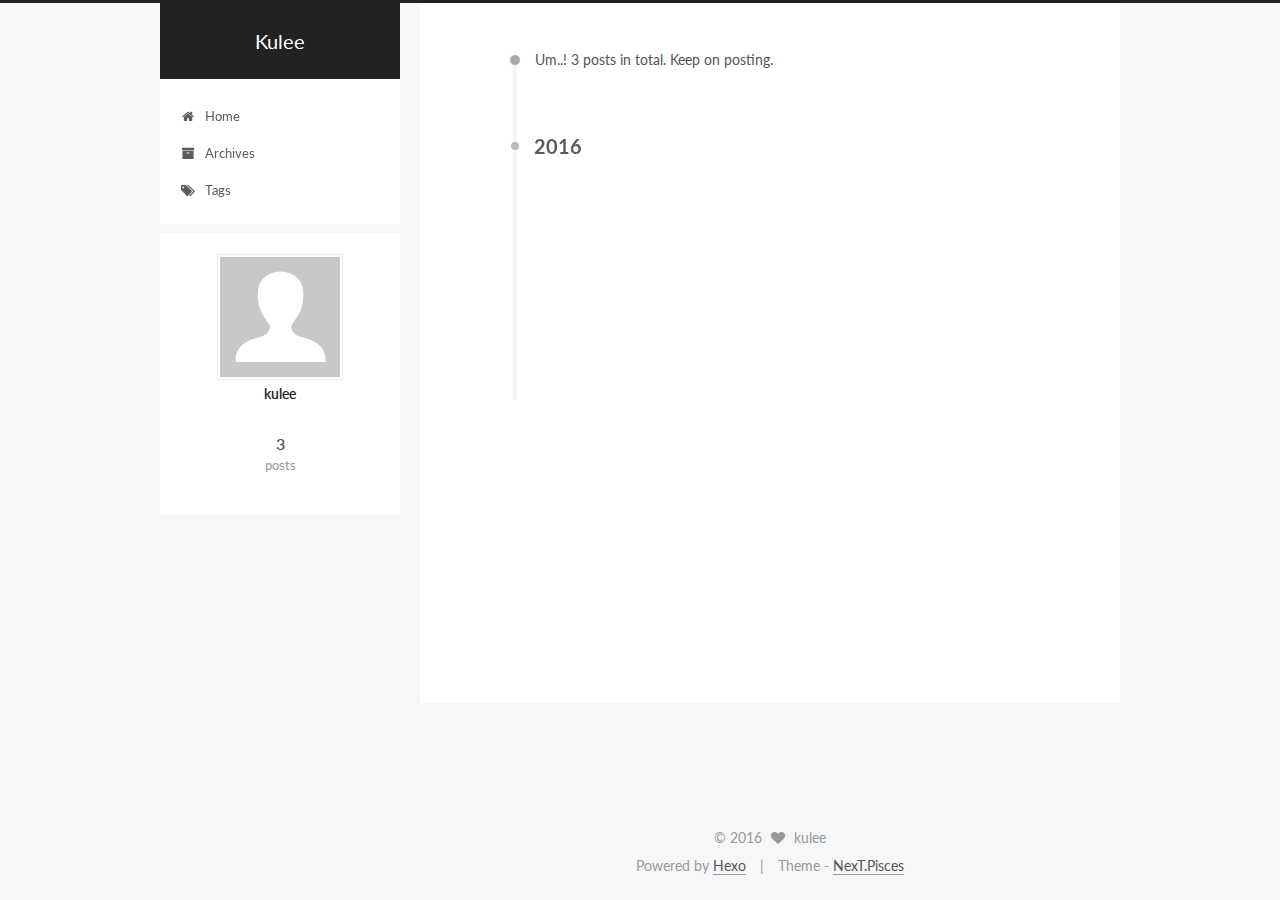
==== commit 96af9e44: "Site updated: 2016-08-15 18:17:44" ====
--- a/archives/index.html
+++ b/archives/index.html
@@ -1,11 +1,90 @@
-<!DOCTYPE html>
-<html>
+<!doctype html>
+
+
+
+  
+
+
+<html class="theme-next pisces use-motion">
 <head>
-  <meta charset="utf-8">
-  
-  <title>Archieven | Kulee</title>
-  <meta name="viewport" content="width=device-width, initial-scale=1, maximum-scale=1">
-  <meta name="description">
+  <meta charset="UTF-8"/>
+<meta http-equiv="X-UA-Compatible" content="IE=edge,chrome=1" />
+<meta name="viewport" content="width=device-width, initial-scale=1, maximum-scale=1"/>
+
+
+
+<meta http-equiv="Cache-Control" content="no-transform" />
+<meta http-equiv="Cache-Control" content="no-siteapp" />
+
+
+
+
+
+
+
+
+
+
+
+
+  
+  
+  <link href="/vendors/fancybox/source/jquery.fancybox.css?v=2.1.5" rel="stylesheet" type="text/css" />
+
+
+
+
+  
+  
+  
+  
+
+  
+    
+    
+  
+
+  
+
+  
+
+  
+
+  
+
+  
+    
+    
+    <link href="//fonts.googleapis.com/css?family=Lato:300,300italic,400,400italic,700,700italic&subset=latin,latin-ext" rel="stylesheet" type="text/css">
+  
+
+
+
+
+
+
+<link href="/vendors/font-awesome/css/font-awesome.min.css?v=4.4.0" rel="stylesheet" type="text/css" />
+
+<link href="/css/main.css?v=5.0.1" rel="stylesheet" type="text/css" />
+
+
+  <meta name="keywords" content="Hexo, NexT" />
+
+
+
+
+
+
+
+
+  <link rel="shortcut icon" type="image/x-icon" href="/favicon.ico?v=5.0.1" />
+
+
+
+
+
+
+<meta name="description">
 <meta property="og:type" content="website">
 <meta property="og:title" content="Kulee">
 <meta property="og:url" content="http://yoursite.com/archives/index.html">
@@ -14,202 +93,458 @@
 <meta name="twitter:card" content="summary">
 <meta name="twitter:title" content="Kulee">
 <meta name="twitter:description">
-  
-    <link rel="alternate" href="/atom.xml" title="Kulee" type="application/atom+xml">
-  
-  
-    <link rel="icon" href="/favicon.png">
-  
-  
-    <link href="//fonts.googleapis.com/css?family=Source+Code+Pro" rel="stylesheet" type="text/css">
-  
-  <link rel="stylesheet" href="/css/style.css">
-  
-
+
+
+
+<script type="text/javascript" id="hexo.configuration">
+  var NexT = window.NexT || {};
+  var CONFIG = {
+    scheme: 'Pisces',
+    sidebar: {"position":"left","display":"post"},
+    fancybox: true,
+    motion: true,
+    duoshuo: {
+      userId: 0,
+      author: 'Author'
+    }
+  };
+</script>
+
+
+
+
+  <link rel="canonical" href="http://yoursite.com/archives/"/>
+
+  <title> Archive | Kulee </title>
 </head>
 
-<body>
-  <div id="container">
-    <div id="wrap">
-      <header id="header">
-  <div id="banner"></div>
-  <div id="header-outer" class="outer">
-    <div id="header-title" class="inner">
-      <h1 id="logo-wrap">
-        <a href="/" id="logo">Kulee</a>
+<body itemscope itemtype="http://schema.org/WebPage" lang="">
+
+  
+
+
+
+
+
+
+
+
+
+
+  
+  
+    
+  
+
+  <div class="container one-collumn sidebar-position-left  page-archive  ">
+    <div class="headband"></div>
+
+    <header id="header" class="header" itemscope itemtype="http://schema.org/WPHeader">
+      <div class="header-inner"><div class="site-meta ">
+  
+
+  <div class="custom-logo-site-title">
+    <a href="/"  class="brand" rel="start">
+      <span class="logo-line-before"><i></i></span>
+      <span class="site-title">Kulee</span>
+      <span class="logo-line-after"><i></i></span>
+    </a>
+  </div>
+  <p class="site-subtitle"></p>
+</div>
+
+<div class="site-nav-toggle">
+  <button>
+    <span class="btn-bar"></span>
+    <span class="btn-bar"></span>
+    <span class="btn-bar"></span>
+  </button>
+</div>
+
+<nav class="site-nav">
+  
+
+  
+    <ul id="menu" class="menu">
+      
+        
+        <li class="menu-item menu-item-home">
+          <a href="/" rel="section">
+            
+              <i class="menu-item-icon fa fa-fw fa-home"></i> <br />
+            
+            Home
+          </a>
+        </li>
+      
+        
+        <li class="menu-item menu-item-archives">
+          <a href="/archives" rel="section">
+            
+              <i class="menu-item-icon fa fa-fw fa-archive"></i> <br />
+            
+            Archives
+          </a>
+        </li>
+      
+        
+        <li class="menu-item menu-item-tags">
+          <a href="/tags" rel="section">
+            
+              <i class="menu-item-icon fa fa-fw fa-tags"></i> <br />
+            
+            Tags
+          </a>
+        </li>
+      
+
+      
+    </ul>
+  
+
+  
+</nav>
+
+ </div>
+    </header>
+
+    <main id="main" class="main">
+      <div class="main-inner">
+        <div class="content-wrap">
+          <div id="content" class="content">
+            
+
+  <section id="posts" class="posts-collapse">
+    <span class="archive-move-on"></span>
+
+    <span class="archive-page-counter">
+      
+      
+      
+        
+      
+      Um..! 3 posts in total. Keep on posting.
+    </span>
+
+    
+
+      
+      
+      
+
+      
+        
+        <div class="collection-title">
+          <h2 class="archive-year motion-element" id="archive-year-2016">2016</h2>
+        </div>
+      
+      
+
+      
+
+  <article class="post post-type-normal" itemscope itemtype="http://schema.org/Article">
+    <header class="post-header">
+
+      <h1 class="post-title">
+        
+            <a class="post-title-link" href="/2016/08/15/今天2016-8-15/" itemprop="url">
+              
+                <span itemprop="name">今天2016.8.15</span>
+              
+            </a>
+        
       </h1>
-      
-    </div>
-    <div id="header-inner" class="inner">
-      <nav id="main-nav">
-        <a id="main-nav-toggle" class="nav-icon"></a>
-        
-          <a class="main-nav-link" href="/">Home</a>
-        
-          <a class="main-nav-link" href="/archives">Archives</a>
-        
-      </nav>
-      <nav id="sub-nav">
-        
-          <a id="nav-rss-link" class="nav-icon" href="/atom.xml" title="RSS Feed"></a>
-        
-        <a id="nav-search-btn" class="nav-icon" title="Zoeken"></a>
-      </nav>
-      <div id="search-form-wrap">
-        <form action="//google.com/search" method="get" accept-charset="UTF-8" class="search-form"><input type="search" name="q" results="0" class="search-form-input" placeholder="Search"><button type="submit" class="search-form-submit">&#xF002;</button><input type="hidden" name="sitesearch" value="http://yoursite.com"></form>
+
+      <div class="post-meta">
+        <time class="post-time" itemprop="dateCreated"
+              datetime="2016-08-15T15:02:51+08:00"
+              content="2016-08-15" >
+          08-15
+        </time>
       </div>
+
+    </header>
+  </article>
+
+
+
+    
+
+      
+      
+      
+
+      
+      
+
+      
+
+  <article class="post post-type-normal" itemscope itemtype="http://schema.org/Article">
+    <header class="post-header">
+
+      <h1 class="post-title">
+        
+            <a class="post-title-link" href="/2016/03/17/hello-kulee-this-my-first-blog/" itemprop="url">
+              
+                <span itemprop="name">hello kulee this my first blog</span>
+              
+            </a>
+        
+      </h1>
+
+      <div class="post-meta">
+        <time class="post-time" itemprop="dateCreated"
+              datetime="2016-03-17T09:21:20+08:00"
+              content="2016-03-17" >
+          03-17
+        </time>
+      </div>
+
+    </header>
+  </article>
+
+
+
+    
+
+      
+      
+      
+
+      
+      
+
+      
+
+  <article class="post post-type-normal" itemscope itemtype="http://schema.org/Article">
+    <header class="post-header">
+
+      <h1 class="post-title">
+        
+            <a class="post-title-link" href="/2016/03/17/hello-world/" itemprop="url">
+              
+                <span itemprop="name">Hello World</span>
+              
+            </a>
+        
+      </h1>
+
+      <div class="post-meta">
+        <time class="post-time" itemprop="dateCreated"
+              datetime="2016-03-17T09:07:15+08:00"
+              content="2016-03-17" >
+          03-17
+        </time>
+      </div>
+
+    </header>
+  </article>
+
+
+
+    
+
+  </section>
+
+  
+
+
+
+          </div>
+          
+
+
+          
+
+        </div>
+        
+          
+  
+  <div class="sidebar-toggle">
+    <div class="sidebar-toggle-line-wrap">
+      <span class="sidebar-toggle-line sidebar-toggle-line-first"></span>
+      <span class="sidebar-toggle-line sidebar-toggle-line-middle"></span>
+      <span class="sidebar-toggle-line sidebar-toggle-line-last"></span>
     </div>
   </div>
-</header>
-      <div class="outer">
-        <section id="main">
-  
-  
-    
-    
-      
-      
-      <section class="archives-wrap">
-        <div class="archive-year-wrap">
-          <a href="/archives/2016" class="archive-year">2016</a>
+
+  <aside id="sidebar" class="sidebar">
+    <div class="sidebar-inner">
+
+      
+
+      
+
+      <section class="site-overview sidebar-panel  sidebar-panel-active ">
+        <div class="site-author motion-element" itemprop="author" itemscope itemtype="http://schema.org/Person">
+          <img class="site-author-image" itemprop="image"
+               src="/images/avatar.gif"
+               alt="kulee" />
+          <p class="site-author-name" itemprop="name">kulee</p>
+          <p class="site-description motion-element" itemprop="description"></p>
         </div>
-        <div class="archives">
-    
-    <article class="archive-article archive-type-post">
-  <div class="archive-article-inner">
-    <header class="archive-article-header">
-      <a href="/2016/08/15/今天2016-8-15/" class="archive-article-date">
-  <time datetime="2016-08-15T07:02:51.000Z" itemprop="datePublished">Aug 15</time>
-</a>
-      
-  
-    <h1 itemprop="name">
-      <a class="archive-article-title" href="/2016/08/15/今天2016-8-15/">今天2016.8.15</a>
-    </h1>
-  
-
-    </header>
-  </div>
-</article>
-  
-    
-    
-    <article class="archive-article archive-type-post">
-  <div class="archive-article-inner">
-    <header class="archive-article-header">
-      <a href="/2016/03/17/hello-kulee-this-my-first-blog/" class="archive-article-date">
-  <time datetime="2016-03-17T01:21:20.000Z" itemprop="datePublished">Mar 17</time>
-</a>
-      
-  
-    <h1 itemprop="name">
-      <a class="archive-article-title" href="/2016/03/17/hello-kulee-this-my-first-blog/">hello kulee this my first blog</a>
-    </h1>
-  
-
-    </header>
-  </div>
-</article>
-  
-    
-    
-    <article class="archive-article archive-type-post">
-  <div class="archive-article-inner">
-    <header class="archive-article-header">
-      <a href="/2016/03/17/hello-world/" class="archive-article-date">
-  <time datetime="2016-03-17T01:07:15.045Z" itemprop="datePublished">Mar 17</time>
-</a>
-      
-  
-    <h1 itemprop="name">
-      <a class="archive-article-title" href="/2016/03/17/hello-world/">Hello World</a>
-    </h1>
-  
-
-    </header>
-  </div>
-</article>
-  
-  
-    </div></section>
-  
-
-</section>
-        
-          <aside id="sidebar">
-  
-    
-
-  
-    
-
-  
-    
-  
-    
-  <div class="widget-wrap">
-    <h3 class="widget-title">Archieven</h3>
-    <div class="widget">
-      <ul class="archive-list"><li class="archive-list-item"><a class="archive-list-link" href="/archives/2016/08/">August 2016</a></li><li class="archive-list-item"><a class="archive-list-link" href="/archives/2016/03/">March 2016</a></li></ul>
+        <nav class="site-state motion-element">
+          <div class="site-state-item site-state-posts">
+            <a href="/archives">
+              <span class="site-state-item-count">3</span>
+              <span class="site-state-item-name">posts</span>
+            </a>
+          </div>
+
+          
+
+          
+
+        </nav>
+
+        
+
+        <div class="links-of-author motion-element">
+          
+        </div>
+
+        
+        
+
+        
+        
+
+      </section>
+
+      
+
+    </div>
+  </aside>
+
+
+        
+      </div>
+    </main>
+
+    <footer id="footer" class="footer">
+      <div class="footer-inner">
+        <div class="copyright" >
+  
+  &copy; 
+  <span itemprop="copyrightYear">2016</span>
+  <span class="with-love">
+    <i class="fa fa-heart"></i>
+  </span>
+  <span class="author" itemprop="copyrightHolder">kulee</span>
+</div>
+
+<div class="powered-by">
+  Powered by <a class="theme-link" href="https://hexo.io">Hexo</a>
+</div>
+
+<div class="theme-info">
+  Theme -
+  <a class="theme-link" href="https://github.com/iissnan/hexo-theme-next">
+    NexT.Pisces
+  </a>
+</div>
+
+        
+
+        
+      </div>
+    </footer>
+
+    <div class="back-to-top">
+      <i class="fa fa-arrow-up"></i>
     </div>
   </div>
 
-
-  
-    
-  <div class="widget-wrap">
-    <h3 class="widget-title">Recente berichten</h3>
-    <div class="widget">
-      <ul>
-        
-          <li>
-            <a href="/2016/08/15/今天2016-8-15/">今天2016.8.15</a>
-          </li>
-        
-          <li>
-            <a href="/2016/03/17/hello-kulee-this-my-first-blog/">hello kulee this my first blog</a>
-          </li>
-        
-          <li>
-            <a href="/2016/03/17/hello-world/">Hello World</a>
-          </li>
-        
-      </ul>
-    </div>
-  </div>
-
-  
-</aside>
-        
-      </div>
-      <footer id="footer">
-  
-  <div class="outer">
-    <div id="footer-info" class="inner">
-      &copy; 2016 kulee<br>
-      Powered by <a href="http://hexo.io/" target="_blank">Hexo</a>
-    </div>
-  </div>
-</footer>
-    </div>
-    <nav id="mobile-nav">
-  
-    <a href="/" class="mobile-nav-link">Home</a>
-  
-    <a href="/archives" class="mobile-nav-link">Archives</a>
-  
-</nav>
-    
-
-<script src="//ajax.googleapis.com/ajax/libs/jquery/2.0.3/jquery.min.js"></script>
-
-
-  <link rel="stylesheet" href="/fancybox/jquery.fancybox.css">
-  <script src="/fancybox/jquery.fancybox.pack.js"></script>
-
-
-<script src="/js/script.js"></script>
-
-  </div>
+  
+
+<script type="text/javascript">
+  if (Object.prototype.toString.call(window.Promise) !== '[object Function]') {
+    window.Promise = null;
+  }
+</script>
+
+
+
+
+
+
+
+
+
+  
+
+
+
+  
+  <script type="text/javascript" src="/vendors/jquery/index.js?v=2.1.3"></script>
+
+  
+  <script type="text/javascript" src="/vendors/fastclick/lib/fastclick.min.js?v=1.0.6"></script>
+
+  
+  <script type="text/javascript" src="/vendors/jquery_lazyload/jquery.lazyload.js?v=1.9.7"></script>
+
+  
+  <script type="text/javascript" src="/vendors/velocity/velocity.min.js?v=1.2.1"></script>
+
+  
+  <script type="text/javascript" src="/vendors/velocity/velocity.ui.min.js?v=1.2.1"></script>
+
+  
+  <script type="text/javascript" src="/vendors/fancybox/source/jquery.fancybox.pack.js?v=2.1.5"></script>
+
+
+  
+
+
+  <script type="text/javascript" src="/js/src/utils.js?v=5.0.1"></script>
+
+  <script type="text/javascript" src="/js/src/motion.js?v=5.0.1"></script>
+
+
+
+  
+  
+
+
+  <script type="text/javascript" src="/js/src/affix.js?v=5.0.1"></script>
+
+  <script type="text/javascript" src="/js/src/schemes/pisces.js?v=5.0.1"></script>
+
+
+
+  
+  
+    <script type="text/javascript" id="motion.page.archive">
+      $('.archive-year').velocity('transition.slideLeftIn');
+    </script>
+  
+
+
+  
+
+
+  <script type="text/javascript" src="/js/src/bootstrap.js?v=5.0.1"></script>
+
+
+
+  
+
+
+
+  
+
+
+
+
+  
+  
+
+  
+
+  
+
+  
+
 </body>
-</html>+</html>
--- a/css/main.css
+++ b/css/main.css
@@ -0,0 +1,2522 @@
+/* normalize.css v3.0.2 | MIT License | git.io/normalize */
+html {
+  font-family: sans-serif; /* 1 */
+  -ms-text-size-adjust: 100%; /* 2 */
+  -webkit-text-size-adjust: 100%; /* 2 */
+}
+body {
+  margin: 0;
+}
+article,
+aside,
+details,
+figcaption,
+figure,
+footer,
+header,
+hgroup,
+main,
+menu,
+nav,
+section,
+summary {
+  display: block;
+}
+audio,
+canvas,
+progress,
+video {
+  display: inline-block; /* 1 */
+  vertical-align: baseline; /* 2 */
+}
+audio:not([controls]) {
+  display: none;
+  height: 0;
+}
+[hidden],
+template {
+  display: none;
+}
+a {
+  background-color: transparent;
+}
+a:active,
+a:hover {
+  outline: 0;
+}
+abbr[title] {
+  border-bottom: 1px dotted;
+}
+b,
+strong {
+  font-weight: bold;
+}
+dfn {
+  font-style: italic;
+}
+h1 {
+  font-size: 2em;
+  margin: 0.67em 0;
+}
+mark {
+  background: #ff0;
+  color: #000;
+}
+small {
+  font-size: 80%;
+}
+sub,
+sup {
+  font-size: 75%;
+  line-height: 0;
+  position: relative;
+  vertical-align: baseline;
+}
+sup {
+  top: -0.5em;
+}
+sub {
+  bottom: -0.25em;
+}
+img {
+  border: 0;
+}
+svg:not(:root) {
+  overflow: hidden;
+}
+figure {
+  margin: 1em 40px;
+}
+hr {
+  -moz-box-sizing: content-box;
+  box-sizing: content-box;
+  height: 0;
+}
+pre {
+  overflow: auto;
+}
+code,
+kbd,
+pre,
+samp {
+  font-family: monospace, monospace;
+  font-size: 1em;
+}
+button,
+input,
+optgroup,
+select,
+textarea {
+  color: inherit; /* 1 */
+  font: inherit; /* 2 */
+  margin: 0; /* 3 */
+}
+button {
+  overflow: visible;
+}
+button,
+select {
+  text-transform: none;
+}
+button,
+html input[type="button"],
+input[type="reset"],
+input[type="submit"] {
+  -webkit-appearance: button; /* 2 */
+  cursor: pointer; /* 3 */
+}
+button[disabled],
+html input[disabled] {
+  cursor: default;
+}
+button::-moz-focus-inner,
+input::-moz-focus-inner {
+  border: 0;
+  padding: 0;
+}
+input {
+  line-height: normal;
+}
+input[type="checkbox"],
+input[type="radio"] {
+  box-sizing: border-box; /* 1 */
+  padding: 0; /* 2 */
+}
+input[type="number"]::-webkit-inner-spin-button,
+input[type="number"]::-webkit-outer-spin-button {
+  height: auto;
+}
+input[type="search"] {
+  -webkit-appearance: textfield; /* 1 */
+  -moz-box-sizing: content-box;
+  -webkit-box-sizing: content-box; /* 2 */
+  box-sizing: content-box;
+}
+input[type="search"]::-webkit-search-cancel-button,
+input[type="search"]::-webkit-search-decoration {
+  -webkit-appearance: none;
+}
+fieldset {
+  border: 1px solid #c0c0c0;
+  margin: 0 2px;
+  padding: 0.35em 0.625em 0.75em;
+}
+legend {
+  border: 0; /* 1 */
+  padding: 0; /* 2 */
+}
+textarea {
+  overflow: auto;
+}
+optgroup {
+  font-weight: bold;
+}
+table {
+  border-collapse: collapse;
+  border-spacing: 0;
+}
+td,
+th {
+  padding: 0;
+}
+::selection {
+  background: #262a30;
+  color: #fff;
+}
+body {
+  position: relative;
+  font-family: 'Lato', "PingFang SC", "Microsoft YaHei", sans-serif;
+  font-size: 14px;
+  line-height: 2;
+  color: #555;
+  background: #fff;
+}
+@media (max-width: 767px) {
+  body {
+    padding-right: 0 !important;
+  }
+}
+@media (min-width: 768px) and (max-width: 991px) {
+  body {
+    padding-right: 0 !important;
+  }
+}
+@media (min-width: 1600px) {
+  body {
+    font-size: 16px;
+  }
+}
+h1,
+h2,
+h3,
+h4,
+h5,
+h6 {
+  margin: 0;
+  padding: 0;
+  font-weight: bold;
+  line-height: 1.5;
+  font-family: 'Lato', "PingFang SC", "Microsoft YaHei", sans-serif;
+}
+h2,
+h3,
+h4,
+h5,
+h6 {
+  margin: 20px 0 15px;
+}
+h1 {
+  font-size: 22px;
+}
+@media (max-width: 767px) {
+  h1 {
+    font-size: 18px;
+  }
+}
+h2 {
+  font-size: 20px;
+}
+@media (max-width: 767px) {
+  h2 {
+    font-size: 16px;
+  }
+}
+h3 {
+  font-size: 18px;
+}
+@media (max-width: 767px) {
+  h3 {
+    font-size: 14px;
+  }
+}
+h4 {
+  font-size: 16px;
+}
+@media (max-width: 767px) {
+  h4 {
+    font-size: 12px;
+  }
+}
+h5 {
+  font-size: 14px;
+}
+@media (max-width: 767px) {
+  h5 {
+    font-size: 10px;
+  }
+}
+h6 {
+  font-size: 12px;
+}
+@media (max-width: 767px) {
+  h6 {
+    font-size: 8px;
+  }
+}
+p {
+  margin: 0 0 25px 0;
+}
+a {
+  color: #555;
+  text-decoration: none;
+  border-bottom: 1px solid #999;
+  word-wrap: break-word;
+}
+a:hover {
+  color: #222;
+  border-bottom-color: #222;
+}
+ul {
+  list-style: none;
+}
+blockquote {
+  margin: 0;
+  padding: 0;
+}
+img {
+  display: block;
+  margin: auto;
+  max-width: 100%;
+  height: auto;
+}
+hr {
+  margin: 40px 0;
+  height: 3px;
+  border: none;
+  background-color: #ddd;
+  background-image: repeating-linear-gradient(-45deg, #fff, #fff 4px, transparent 4px, transparent 8px);
+}
+blockquote {
+  padding: 0 15px;
+  color: #666;
+  border-left: 4px solid #ddd;
+}
+blockquote cite::before {
+  content: "-";
+  padding: 0 5px;
+}
+dt {
+  font-weight: 700;
+}
+dd {
+  margin: 0;
+  padding: 0;
+}
+.text-left {
+  text-align: left;
+}
+.text-center {
+  text-align: center;
+}
+.text-right {
+  text-align: right;
+}
+.text-justify {
+  text-align: justify;
+}
+.text-nowrap {
+  white-space: nowrap;
+}
+.text-lowercase {
+  text-transform: lowercase;
+}
+.text-uppercase {
+  text-transform: uppercase;
+}
+.text-capitalize {
+  text-transform: capitalize;
+}
+.center-block {
+  display: block;
+  margin-left: auto;
+  margin-right: auto;
+}
+.clearfix:before,
+.clearfix:after {
+  content: " ";
+  display: table;
+}
+.clearfix:after {
+  clear: both;
+}
+.pullquote {
+  width: 45%;
+}
+.pullquote.left {
+  float: left;
+  margin-left: 5px;
+  margin-right: 10px;
+}
+.pullquote.right {
+  float: right;
+  margin-left: 10px;
+  margin-right: 5px;
+}
+.affix.affix.affix {
+  position: fixed;
+}
+.translation {
+  margin-top: -20px;
+  font-size: 14px;
+  color: #999;
+}
+.scrollbar-measure {
+  width: 100px;
+  height: 100px;
+  overflow: scroll;
+  position: absolute;
+  top: -9999px;
+}
+.use-motion .motion-element {
+  opacity: 0;
+}
+#local-search-input {
+  padding: 3px;
+  border: none;
+  text-indent: 14px;
+  border-radius: 0;
+  width: 140px;
+  outline: none;
+  border-bottom: 1px solid #999;
+  background: inherit;
+  opacity: 0.5;
+}
+#local-search-input:focus {
+  opacity: 1;
+}
+.search-icon {
+  position: absolute;
+  top: 9px;
+}
+table {
+  margin: 20px 0;
+  width: 100%;
+  border-collapse: collapse;
+  border-spacing: 0;
+  border: 1px solid #ddd;
+  font-size: 14px;
+  table-layout: fixed;
+  word-wrap: break-all;
+}
+table>tbody>tr:nth-of-type(odd) {
+  background-color: #f9f9f9;
+}
+table>tbody>tr:hover {
+  background-color: #f5f5f5;
+}
+caption,
+th,
+td {
+  padding: 8px;
+  text-align: left;
+  vertical-align: middle;
+  font-weight: normal;
+}
+th,
+td {
+  border-bottom: 3px solid #ddd;
+  border-right: 1px solid #eee;
+}
+th {
+  padding-bottom: 10px;
+  font-weight: 700;
+}
+td {
+  border-bottom-width: 1px;
+}
+html,
+body {
+  height: 100%;
+}
+.container {
+  position: relative;
+  min-height: 100%;
+}
+.header-inner {
+  margin: 0 auto;
+  padding: 100px 0 70px;
+  width: 700px;
+}
+@media (min-width: 1600px) {
+  .container .header-inner {
+    width: 900px;
+  }
+}
+.main {
+  padding-bottom: 150px;
+}
+.main-inner {
+  margin: 0 auto;
+  width: 700px;
+}
+@media (min-width: 1600px) {
+  .container .main-inner {
+    width: 900px;
+  }
+}
+.footer {
+  position: absolute;
+  left: 0;
+  bottom: 0;
+  width: 100%;
+  min-height: 50px;
+}
+.footer-inner {
+  box-sizing: border-box;
+  margin: 20px auto;
+  width: 700px;
+}
+@media (min-width: 1600px) {
+  .container .footer-inner {
+    width: 900px;
+  }
+}
+pre,
+.highlight {
+  overflow: auto;
+  margin: 20px 0;
+  padding: 15px;
+  font-size: 13px;
+  color: #4d4d4c;
+  background: #f7f7f7;
+  line-height: 1.6;
+}
+pre,
+code {
+  font-family: consolas, Menlo, "PingFang SC", "Microsoft YaHei", monospace;
+}
+code {
+  padding: 2px 4px;
+  word-break: break-all;
+  color: #555;
+  background: #eee;
+  border-radius: 4px;
+  font-size: 13px;
+}
+pre code {
+  padding: 0;
+  color: #4d4d4c;
+  background: none;
+  text-shadow: none;
+}
+.highlight pre {
+  border: none;
+  margin: 0;
+  padding: 1px;
+}
+.highlight table {
+  margin: 0;
+  width: auto;
+  border: none;
+}
+.highlight td {
+  border: none;
+  padding: 0;
+}
+.highlight figcaption {
+  font-size: 1em;
+  color: #4d4d4c;
+  line-height: 1em;
+  margin-bottom: 1em;
+}
+.highlight figcaption:before,
+.highlight figcaption:after {
+  content: " ";
+  display: table;
+}
+.highlight figcaption:after {
+  clear: both;
+}
+.highlight figcaption a {
+  float: right;
+  color: #4d4d4c;
+}
+.highlight figcaption a:hover {
+  border-bottom-color: #4d4d4c;
+}
+.highlight .gutter pre {
+  color: #666;
+  text-align: right;
+  padding-right: 20px;
+}
+.highlight .line {
+  height: 20px;
+}
+.gist table {
+  width: auto;
+}
+.gist table td {
+  border: none;
+}
+pre .comment {
+  color: #8e908c;
+}
+pre .variable,
+pre .attribute,
+pre .tag,
+pre .regexp,
+pre .ruby .constant,
+pre .xml .tag .title,
+pre .xml .pi,
+pre .xml .doctype,
+pre .html .doctype,
+pre .css .id,
+pre .css .class,
+pre .css .pseudo {
+  color: #c82829;
+}
+pre .number,
+pre .preprocessor,
+pre .built_in,
+pre .literal,
+pre .params,
+pre .constant,
+pre .command {
+  color: #f5871f;
+}
+pre .ruby .class .title,
+pre .css .rules .attribute,
+pre .string,
+pre .value,
+pre .inheritance,
+pre .header,
+pre .ruby .symbol,
+pre .xml .cdata,
+pre .special,
+pre .number,
+pre .formula {
+  color: #718c00;
+}
+pre .title,
+pre .css .hexcolor {
+  color: #3e999f;
+}
+pre .function,
+pre .python .decorator,
+pre .python .title,
+pre .ruby .function .title,
+pre .ruby .title .keyword,
+pre .perl .sub,
+pre .javascript .title,
+pre .coffeescript .title {
+  color: #4271ae;
+}
+pre .keyword,
+pre .javascript .function {
+  color: #8959a8;
+}
+.full-image.full-image.full-image {
+  border: none;
+  max-width: 100%;
+  width: auto;
+  margin: 20px auto;
+}
+@media (min-width: 992px) {
+  .full-image.full-image.full-image {
+    max-width: none;
+    width: 126%;
+    margin: 0 -13%;
+  }
+}
+.blockquote-center,
+.page-home .post-type-quote blockquote,
+.page-post-detail .post-type-quote blockquote {
+  position: relative;
+  margin: 40px 0;
+  padding: 0;
+  border-left: none;
+  text-align: center;
+}
+.blockquote-center::before,
+.page-home .post-type-quote blockquote::before,
+.page-post-detail .post-type-quote blockquote::before,
+.blockquote-center::after,
+.page-home .post-type-quote blockquote::after,
+.page-post-detail .post-type-quote blockquote::after {
+  position: absolute;
+  content: ' ';
+  display: block;
+  width: 100%;
+  height: 24px;
+  opacity: 0.2;
+  background-repeat: no-repeat;
+  background-position: 0 -6px;
+  background-size: 22px 22px;
+}
+.blockquote-center::before,
+.page-home .post-type-quote blockquote::before,
+.page-post-detail .post-type-quote blockquote::before {
+  top: -20px;
+  background-image: url("../images/quote-l.svg");
+  border-top: 1px solid #ccc;
+}
+.blockquote-center::after,
+.page-home .post-type-quote blockquote::after,
+.page-post-detail .post-type-quote blockquote::after {
+  bottom: -20px;
+  background-image: url("../images/quote-r.svg");
+  border-bottom: 1px solid #ccc;
+  background-position: 100% 8px;
+}
+.blockquote-center p,
+.page-home .post-type-quote blockquote p,
+.page-post-detail .post-type-quote blockquote p,
+.blockquote-center div,
+.page-home .post-type-quote blockquote div,
+.page-post-detail .post-type-quote blockquote div {
+  text-align: center;
+}
+.post .post-body .group-picture img {
+  box-sizing: border-box;
+  padding: 0 3px;
+  border: none;
+}
+.post .group-picture-row {
+  overflow: hidden;
+  margin-top: 6px;
+}
+.post .group-picture-row:first-child {
+  margin-top: 0;
+}
+.post .group-picture-column {
+  float: left;
+}
+.page-post-detail .post-body .group-picture-column {
+  float: none;
+  margin-top: 10px;
+  width: auto !important;
+}
+.page-post-detail .post-body .group-picture-column img {
+  margin: 0 auto;
+}
+.page-archive .group-picture-container {
+  overflow: hidden;
+}
+.page-archive .group-picture-row {
+  float: left;
+}
+.page-archive .group-picture-row:first-child {
+  margin-top: 6px;
+}
+.page-archive .group-picture-column {
+  max-width: 150px;
+  max-height: 150px;
+}
+.btn {
+  display: inline-block;
+  padding: 0 20px;
+  font-size: 14px;
+  color: #fff;
+  background: #222;
+  border: 2px solid #555;
+  text-decoration: none;
+  border-radius: 0;
+  transition-property: background-color;
+  transition-duration: 0.2s;
+  transition-timing-function: ease-in-out;
+  transition-delay: 0s;
+}
+.btn:hover,
+.post-more-link .btn:hover {
+  border-color: #222;
+  color: #fff;
+  background: #222;
+}
+.btn-bar {
+  display: block;
+  width: 22px;
+  height: 2px;
+  background: #555;
+  border-radius: 1px;
+}
+.btn-bar+.btn-bar {
+  margin-top: 4px;
+}
+.pagination {
+  margin: 120px 0 40px;
+  text-align: center;
+  border-top: 1px solid #eee;
+}
+.page-number-basic,
+.pagination .prev,
+.pagination .next,
+.pagination .page-number,
+.pagination .space {
+  display: inline-block;
+  position: relative;
+  top: -1px;
+  margin: 0 10px;
+  padding: 0 10px;
+  line-height: 30px;
+}
+@media (max-width: 767px) {
+  .page-number-basic,
+  .pagination .prev,
+  .pagination .next,
+  .pagination .page-number,
+  .pagination .space {
+    margin: 0 5px;
+  }
+}
+.pagination .prev,
+.pagination .next,
+.pagination .page-number {
+  border-bottom: 0;
+  border-top: 1px solid #eee;
+  transition-property: border-color;
+  transition-duration: 0.2s;
+  transition-timing-function: ease-in-out;
+  transition-delay: 0s;
+}
+.pagination .prev:hover,
+.pagination .next:hover,
+.pagination .page-number:hover {
+  border-top-color: #222;
+}
+.pagination .space {
+  padding: 0;
+  margin: 0;
+}
+.pagination .prev {
+  margin-left: 0;
+}
+.pagination .next {
+  margin-right: 0;
+}
+.pagination .page-number.current {
+  color: #fff;
+  background: #ccc;
+  border-top-color: #ccc;
+}
+@media (max-width: 767px) {
+  .pagination {
+    border-top: none;
+  }
+  .pagination .prev,
+  .pagination .next,
+  .pagination .page-number {
+    margin-bottom: 10px;
+    border-top: 0;
+    border-bottom: 1px solid #eee;
+  }
+  .pagination .prev:hover,
+  .pagination .next:hover,
+  .pagination .page-number:hover {
+    border-bottom-color: #222;
+  }
+}
+.comments {
+  margin: 60px 20px 0;
+}
+.tag-cloud {
+  text-align: center;
+}
+.tag-cloud a {
+  display: inline-block;
+  margin: 10px;
+}
+.back-to-top {
+  box-sizing: border-box;
+  position: fixed;
+  bottom: -100px;
+  right: 50px;
+  z-index: 1050;
+  padding: 0 6px;
+  width: 25px;
+  background: #222;
+  font-size: 12px;
+  opacity: 0.6;
+  color: #fff;
+  cursor: pointer;
+  text-align: center;
+  -webkit-transform: translateZ(0);
+  transition-property: bottom;
+  transition-duration: 0.2s;
+  transition-timing-function: ease-in-out;
+  transition-delay: 0s;
+}
+@media (max-width: 767px) {
+  .back-to-top {
+    display: none;
+  }
+}
+@media (min-width: 768px) and (max-width: 991px) {
+  .back-to-top {
+    display: none;
+  }
+}
+.back-to-top.back-to-top-on {
+  bottom: 40px;
+}
+.header {
+  background: #fff;
+}
+.header-inner {
+  position: relative;
+}
+.headband {
+  height: 3px;
+  background: #222;
+}
+.site-meta {
+  margin: 0;
+  text-align: center;
+}
+@media (max-width: 767px) {
+  .site-meta {
+    text-align: center;
+  }
+}
+.brand {
+  position: relative;
+  display: inline-block;
+  padding: 0 40px;
+  color: #fff;
+  background: #222;
+  border-bottom: none;
+}
+.brand:hover {
+  color: #fff;
+}
+.logo {
+  display: inline-block;
+  margin-right: 5px;
+  line-height: 36px;
+  vertical-align: top;
+}
+.site-title {
+  display: inline-block;
+  vertical-align: top;
+  line-height: 36px;
+  font-size: 20px;
+  font-weight: normal;
+  font-family: 'Lato', "PingFang SC", "Microsoft YaHei", sans-serif;
+}
+.site-subtitle {
+  margin-top: 10px;
+  font-size: 13px;
+  color: #ddd;
+}
+.use-motion .brand {
+  opacity: 0;
+}
+.use-motion .logo,
+.use-motion .site-title,
+.use-motion .site-subtitle {
+  opacity: 0;
+  position: relative;
+  top: -10px;
+}
+.site-nav-toggle {
+  display: none;
+  position: absolute;
+  top: 10px;
+  left: 10px;
+}
+@media (max-width: 767px) {
+  .site-nav-toggle {
+    display: block;
+  }
+}
+.site-nav-toggle button {
+  margin-top: 2px;
+  padding: 9px 10px;
+  background: transparent;
+  border: none;
+}
+@media (max-width: 767px) {
+  .site-nav {
+    display: none;
+    margin: 0 -10px;
+    padding: 0 10px;
+    clear: both;
+    border-top: 1px solid #ddd;
+  }
+}
+@media (min-width: 768px) and (max-width: 991px) {
+  .site-nav {
+    display: block !important;
+  }
+}
+@media (min-width: 992px) {
+  .site-nav {
+    display: block !important;
+  }
+}
+.menu {
+  margin-top: 20px;
+  padding-left: 0;
+  text-align: center;
+}
+.menu .menu-item {
+  display: inline-block;
+  margin: 0 10px;
+}
+@media screen and (max-width: 767px) {
+  .menu .menu-item {
+    margin-top: 10px;
+  }
+}
+.menu .menu-item a {
+  display: block;
+  font-size: 13px;
+  text-transform: capitalize;
+  line-height: inherit;
+  border-bottom: 1px solid transparent;
+  transition-property: border-color;
+  transition-duration: 0.2s;
+  transition-timing-function: ease-in-out;
+  transition-delay: 0s;
+}
+.menu .menu-item a:hover,
+.menu-item-active a {
+  border-bottom-color: #222;
+}
+.menu .menu-item .fa {
+  margin-right: 5px;
+}
+.use-motion .menu-item {
+  opacity: 0;
+}
+.post-body {
+  font-family: 'Lato', "PingFang SC", "Microsoft YaHei", sans-serif;
+}
+@media (max-width: 767px) {
+  .post-body {
+    word-break: break-word;
+  }
+}
+.post-body .fancybox img {
+  display: block !important;
+  margin: 0 auto;
+  cursor: pointer;
+  cursor: zoom-in;
+  cursor: -webkit-zoom-in;
+}
+.post-body .image-caption,
+.post-body .figure .caption {
+  margin: 10px auto 15px;
+  text-align: center;
+  font-size: 14px;
+  color: #999;
+  font-weight: bold;
+  line-height: 1;
+}
+.post-sticky-flag {
+  display: inline-block;
+  font-size: 16px;
+  -ms-transform: rotate(30deg);
+  -webkit-transform: rotate(30deg);
+  -moz-transform: rotate(30deg);
+  -ms-transform: rotate(30deg);
+  -o-transform: rotate(30deg);
+  transform: rotate(30deg);
+}
+.posts-expand {
+  padding-top: 40px;
+}
+@media (max-width: 767px) {
+  .posts-expand {
+    margin: 0 20px;
+  }
+  .post-body pre,
+  .post-body .highlight {
+    padding: 10px;
+  }
+  .post-body pre .gutter pre,
+  .post-body .highlight .gutter pre {
+    padding-right: 10px;
+  }
+}
+@media (min-width: 992px) {
+  .posts-expand .post-body {
+    text-align: justify;
+  }
+}
+.posts-expand .post-body h2,
+.posts-expand .post-body h3,
+.posts-expand .post-body h4,
+.posts-expand .post-body h5,
+.posts-expand .post-body h6 {
+  padding-top: 10px;
+}
+.posts-expand .post-body h2 .header-anchor,
+.posts-expand .post-body h3 .header-anchor,
+.posts-expand .post-body h4 .header-anchor,
+.posts-expand .post-body h5 .header-anchor,
+.posts-expand .post-body h6 .header-anchor {
+  float: right;
+  margin-left: 10px;
+  color: #ccc;
+  border-bottom-style: none;
+  visibility: hidden;
+}
+.posts-expand .post-body h2 .header-anchor:hover,
+.posts-expand .post-body h3 .header-anchor:hover,
+.posts-expand .post-body h4 .header-anchor:hover,
+.posts-expand .post-body h5 .header-anchor:hover,
+.posts-expand .post-body h6 .header-anchor:hover {
+  color: inherit;
+}
+.posts-expand .post-body h2:hover .header-anchor,
+.posts-expand .post-body h3:hover .header-anchor,
+.posts-expand .post-body h4:hover .header-anchor,
+.posts-expand .post-body h5:hover .header-anchor,
+.posts-expand .post-body h6:hover .header-anchor {
+  visibility: visible;
+}
+.posts-expand .post-body ul li {
+  list-style: circle;
+}
+.posts-expand .post-body img {
+  box-sizing: border-box;
+  margin: auto;
+  padding: 3px;
+  border: 1px solid #ddd;
+}
+.posts-expand .fancybox img {
+  margin: 0 auto;
+}
+@media (max-width: 767px) {
+  .posts-collapse {
+    margin: 0 20px;
+  }
+  .posts-collapse .post-title,
+  .posts-collapse .post-meta {
+    display: block;
+    width: auto;
+    text-align: left;
+  }
+}
+.posts-collapse {
+  position: relative;
+  z-index: 1010;
+  margin-left: 55px;
+}
+.posts-collapse::after {
+  content: " ";
+  position: absolute;
+  top: 20px;
+  left: 0;
+  margin-left: -2px;
+  width: 4px;
+  height: 100%;
+  background: #f5f5f5;
+  z-index: -1;
+}
+@media (max-width: 767px) {
+  .posts-collapse {
+    margin: 0 20px;
+  }
+}
+.posts-collapse .collection-title {
+  position: relative;
+  margin: 60px 0;
+}
+.posts-collapse .collection-title h2 {
+  margin-left: 20px;
+}
+.posts-collapse .collection-title small {
+  color: #bbb;
+}
+.posts-collapse .collection-title::before {
+  content: " ";
+  position: absolute;
+  left: 0;
+  top: 50%;
+  margin-left: -4px;
+  margin-top: -4px;
+  width: 8px;
+  height: 8px;
+  background: #bbb;
+  border-radius: 50%;
+}
+.posts-collapse .post {
+  margin: 30px 0;
+}
+.posts-collapse .post-header {
+  position: relative;
+  transition-duration: 0.2s;
+  transition-timing-function: ease-in-out;
+  transition-delay: 0s;
+  transition-property: border;
+  border-bottom: 1px dashed #ccc;
+}
+.posts-collapse .post-header::before {
+  content: " ";
+  position: absolute;
+  left: 0;
+  top: 12px;
+  width: 6px;
+  height: 6px;
+  margin-left: -4px;
+  background: #bbb;
+  border-radius: 50%;
+  border: 1px solid #fff;
+  transition-duration: 0.2s;
+  transition-timing-function: ease-in-out;
+  transition-delay: 0s;
+  transition-property: background;
+}
+.posts-collapse .post-header:hover {
+  border-bottom-color: #666;
+}
+.posts-collapse .post-header:hover::before {
+  background: #222;
+}
+.posts-collapse .post-meta {
+  position: absolute;
+  font-size: 12px;
+  left: 20px;
+  top: 5px;
+}
+.posts-collapse .post-comments-count {
+  display: none;
+}
+.posts-collapse .post-title {
+  margin-left: 60px;
+  font-size: 16px;
+  font-weight: normal;
+  line-height: inherit;
+}
+.posts-collapse .post-title::after {
+  margin-left: 3px;
+  opacity: 0.6;
+}
+.posts-collapse .post-title a {
+  color: #666;
+  border-bottom: none;
+}
+.page-home .post-type-quote .post-header,
+.page-post-detail .post-type-quote .post-header,
+.page-home .post-type-quote .post-tags,
+.page-post-detail .post-type-quote .post-tags {
+  display: none;
+}
+.posts-expand .post-title {
+  font-size: 26px;
+  text-align: center;
+  word-break: break-word;
+  font-weight: 300;
+}
+@media (max-width: 767px) {
+  .posts-expand .post-title {
+    font-size: 22px;
+  }
+}
+.posts-expand .post-title-link {
+  display: inline-block;
+  position: relative;
+  color: #555;
+  border-bottom: none;
+  line-height: 1.2;
+  vertical-align: top;
+}
+.posts-expand .post-title-link::before {
+  content: "";
+  position: absolute;
+  width: 100%;
+  height: 2px;
+  bottom: 0;
+  left: 0;
+  background-color: #000;
+  visibility: hidden;
+  -webkit-transform: scaleX(0);
+  -moz-transform: scaleX(0);
+  -ms-transform: scaleX(0);
+  -o-transform: scaleX(0);
+  transform: scaleX(0);
+  transition-duration: 0.2s;
+  transition-timing-function: ease-in-out;
+  transition-delay: 0s;
+}
+.posts-expand .post-title-link:hover::before {
+  visibility: visible;
+  -webkit-transform: scaleX(1);
+  -moz-transform: scaleX(1);
+  -ms-transform: scaleX(1);
+  -o-transform: scaleX(1);
+  transform: scaleX(1);
+}
+.posts-expand .post-title-link .fa {
+  font-size: 16px;
+}
+.posts-expand .post-meta {
+  margin: 3px 0 60px 0;
+  color: #999;
+  font-family: 'Lato', "PingFang SC", "Microsoft YaHei", sans-serif;
+  font-size: 12px;
+  text-align: center;
+}
+.posts-expand .post-meta .post-category-list {
+  display: inline-block;
+  margin: 0;
+  padding: 3px;
+}
+.posts-expand .post-meta .post-category-list-link {
+  color: #999;
+}
+.post-meta-item-icon {
+  display: none;
+  margin-right: 3px;
+}
+@media (min-width: 768px) and (max-width: 991px) {
+  .post-meta-item-icon {
+    display: inline-block;
+  }
+}
+@media (max-width: 767px) {
+  .post-meta-item-icon {
+    display: inline-block;
+  }
+}
+@media (min-width: 768px) and (max-width: 991px) {
+  .post-meta-item-text {
+    display: none;
+  }
+}
+@media (max-width: 767px) {
+  .post-meta-item-text {
+    display: none;
+  }
+}
+@media (max-width: 767px) {
+  .posts-expand .post-comments-count {
+    display: none;
+  }
+}
+.post-more-link {
+  margin-top: 50px;
+}
+.post-more-link .btn {
+  color: #555;
+  font-size: 14px;
+  background: #fff;
+  border-radius: 2px;
+  line-height: 2;
+}
+.posts-expand .post-tags {
+  margin-top: 40px;
+  text-align: center;
+}
+.posts-expand .post-tags a {
+  display: inline-block;
+  margin-right: 10px;
+  font-size: 13px;
+}
+.post-nav {
+  overflow: hidden;
+  margin-top: 60px;
+  padding: 10px;
+  white-space: nowrap;
+  border-top: 1px solid #eee;
+}
+.post-nav-item {
+  display: inline-block;
+  width: 50%;
+  white-space: normal;
+}
+.post-nav-item a {
+  position: relative;
+  display: inline-block;
+  line-height: 25px;
+  font-size: 14px;
+  color: #555;
+  border-bottom: none;
+}
+.post-nav-item a:hover {
+  color: #222;
+  border-bottom: none;
+}
+.post-nav-item a:active {
+  top: 2px;
+}
+.post-nav-item a i {
+  font-size: 12px;
+}
+.post-nav-prev {
+  text-align: right;
+}
+.posts-expand .post-eof {
+  display: block;
+  margin: 80px auto 60px;
+  width: 8%;
+  height: 1px;
+  background: #ccc;
+  text-align: center;
+}
+.post:last-child .post-eof.post-eof.post-eof {
+  display: none;
+}
+.post-gallery {
+  display: table;
+  table-layout: fixed;
+  width: 100%;
+  border-collapse: separate;
+}
+.post-gallery-row {
+  display: table-row;
+}
+.post-gallery .post-gallery-img {
+  display: table-cell;
+  text-align: center;
+  vertical-align: middle;
+  border: none;
+}
+.post-gallery .post-gallery-img img {
+  max-width: 100%;
+  max-height: 100%;
+  border: none;
+}
+.fancybox-close,
+.fancybox-close:hover {
+  border: none;
+}
+.sidebar {
+  position: fixed;
+  right: 0;
+  top: 0;
+  bottom: 0;
+  width: 0;
+  z-index: 1040;
+  box-shadow: inset 0 2px 6px #000;
+  background: #222;
+  -webkit-transform: translateZ(0);
+}
+.sidebar a {
+  color: #999;
+  border-bottom-color: #555;
+}
+.sidebar a:hover {
+  color: #eee;
+}
+@media (min-width: 768px) and (max-width: 991px) {
+  .sidebar {
+    display: none !important;
+  }
+}
+@media (max-width: 767px) {
+  .sidebar {
+    display: none !important;
+  }
+}
+.sidebar-inner {
+  position: relative;
+  padding: 20px 10px;
+  color: #999;
+  text-align: center;
+}
+.sidebar-toggle {
+  position: fixed;
+  right: 50px;
+  bottom: 45px;
+  width: 15px;
+  height: 15px;
+  padding: 5px;
+  background: #222;
+  line-height: 0;
+  z-index: 1050;
+  cursor: pointer;
+  -webkit-transform: translateZ(0);
+}
+@media (min-width: 768px) and (max-width: 991px) {
+  .sidebar-toggle {
+    display: none;
+  }
+}
+@media (max-width: 767px) {
+  .sidebar-toggle {
+    display: none;
+  }
+}
+.sidebar-toggle-line {
+  position: relative;
+  display: inline-block;
+  vertical-align: top;
+  height: 2px;
+  width: 100%;
+  background: #fff;
+  margin-top: 3px;
+}
+.sidebar-toggle-line:first-child {
+  margin-top: 0;
+}
+.site-author-image {
+  display: block;
+  margin: 0 auto;
+  padding: 2px;
+  max-width: 120px;
+  height: auto;
+  border: 1px solid #eee;
+}
+.site-author-name {
+  margin: 0;
+  text-align: center;
+  color: #222;
+  font-weight: 600;
+}
+.site-description {
+  margin-top: 0;
+  text-align: center;
+  font-size: 13px;
+  color: #999;
+}
+.site-state {
+  overflow: hidden;
+  line-height: 1.4;
+  white-space: nowrap;
+  text-align: center;
+}
+.site-state-item {
+  display: inline-block;
+  padding: 0 15px;
+  border-left: 1px solid #eee;
+}
+.site-state-item:first-child {
+  border-left: none;
+}
+.site-state-item a {
+  border-bottom: none;
+}
+.site-state-item-count {
+  display: block;
+  text-align: center;
+  color: inherit;
+  font-weight: 600;
+  font-size: 16px;
+}
+.site-state-item-name {
+  font-size: 13px;
+  color: #999;
+}
+.feed-link {
+  margin-top: 20px;
+}
+.feed-link a {
+  display: inline-block;
+  padding: 0 15px;
+  color: #fc6423;
+  border: 1px solid #fc6423;
+  border-radius: 4px;
+}
+.feed-link a i {
+  color: #fc6423;
+  font-size: 14px;
+}
+.feed-link a:hover {
+  color: #fff;
+  background: #fc6423;
+}
+.feed-link a:hover i {
+  color: #fff;
+}
+.links-of-author {
+  margin-top: 20px;
+}
+.links-of-author a {
+  display: inline-block;
+  vertical-align: middle;
+  margin-right: 10px;
+  margin-bottom: 10px;
+  border-bottom-color: #555;
+  font-size: 13px;
+}
+.links-of-author a:before {
+  display: inline-block;
+  vertical-align: middle;
+  margin-right: 3px;
+  content: " ";
+  width: 4px;
+  height: 4px;
+  border-radius: 50%;
+  background: #aca8d5;
+}
+.links-of-blogroll {
+  font-size: 13px;
+}
+.links-of-blogroll-title {
+  margin-top: 20px;
+  font-size: 14px;
+  font-weight: 600;
+}
+.links-of-blogroll-list {
+  margin: 0;
+  padding: 0;
+}
+.links-of-blogroll-item {
+  padding: 2px 10px;
+}
+.sidebar-nav {
+  margin: 0 0 20px;
+  padding-left: 0;
+}
+.sidebar-nav li {
+  display: inline-block;
+  cursor: pointer;
+  border-bottom: 1px solid transparent;
+  font-size: 14px;
+  color: #555;
+}
+.sidebar-nav li:hover {
+  color: #fc6423;
+}
+.page-post-detail .sidebar-nav-toc {
+  padding: 0 5px;
+}
+.page-post-detail .sidebar-nav-overview {
+  margin-left: 10px;
+}
+.sidebar-nav .sidebar-nav-active {
+  color: #fc6423;
+  border-bottom-color: #fc6423;
+}
+.sidebar-nav .sidebar-nav-active:hover {
+  color: #fc6423;
+}
+.sidebar-panel {
+  display: none;
+}
+.sidebar-panel-active {
+  display: block;
+}
+.post-toc-empty {
+  font-size: 14px;
+  color: #666;
+}
+.post-toc-wrap {
+  overflow: hidden;
+}
+.post-toc {
+  overflow: auto;
+}
+.post-toc ol {
+  margin: 0;
+  padding: 0 2px 5px 10px;
+  text-align: left;
+  list-style: none;
+  font-size: 14px;
+}
+.post-toc ol > ol {
+  padding-left: 0;
+}
+.post-toc ol a {
+  transition-duration: 0.2s;
+  transition-timing-function: ease-in-out;
+  transition-delay: 0s;
+  transition-property: all;
+  color: #666;
+  border-bottom-color: #ccc;
+}
+.post-toc ol a:hover {
+  color: #000;
+  border-bottom-color: #000;
+}
+.post-toc .nav-item {
+  overflow: hidden;
+  text-overflow: ellipsis;
+  white-space: nowrap;
+  line-height: 1.8;
+}
+.post-toc .nav .nav-child {
+  display: none;
+}
+.post-toc .nav .active > .nav-child {
+  display: block;
+}
+.post-toc .nav .active-current > .nav-child {
+  display: block;
+}
+.post-toc .nav .active-current > .nav-child > .nav-item {
+  display: block;
+}
+.post-toc .nav .active > a {
+  color: #fc6423;
+  border-bottom-color: #fc6423;
+}
+.post-toc .nav .active-current > a {
+  color: #fc6423;
+}
+.post-toc .nav .active-current > a:hover {
+  color: #fc6423;
+}
+.footer {
+  font-size: 14px;
+  color: #999;
+}
+.footer img {
+  border: none;
+}
+.footer-inner {
+  text-align: center;
+}
+.with-love {
+  display: inline-block;
+  margin: 0 5px;
+}
+.powered-by,
+.theme-info {
+  display: inline-block;
+}
+.powered-by {
+  margin-right: 10px;
+}
+.powered-by::after {
+  content: "|";
+  padding-left: 10px;
+}
+.cc-license {
+  margin-top: 10px;
+  text-align: center;
+}
+.cc-license .cc-opacity {
+  opacity: 0.7;
+  border-bottom: none;
+}
+.cc-license .cc-opacity:hover {
+  opacity: 0.9;
+}
+.cc-license img {
+  display: inline-block;
+}
+.theme-next #ds-thread #ds-reset {
+  color: #555;
+}
+.theme-next #ds-thread #ds-reset .ds-replybox {
+  margin-bottom: 30px;
+}
+.theme-next #ds-thread #ds-reset .ds-replybox .ds-avatar,
+.theme-next #ds-reset .ds-avatar img {
+  box-shadow: none;
+}
+.theme-next #ds-thread #ds-reset .ds-textarea-wrapper {
+  border-color: #c7d4e1;
+  background: none;
+  border-top-right-radius: 3px;
+  border-top-left-radius: 3px;
+}
+.theme-next #ds-thread #ds-reset .ds-textarea-wrapper textarea {
+  height: 60px;
+}
+.theme-next #ds-reset .ds-rounded-top {
+  border-radius: 0;
+}
+.theme-next #ds-thread #ds-reset .ds-post-toolbar {
+  box-sizing: border-box;
+  border: 1px solid #c7d4e1;
+  background: #f6f8fa;
+}
+.theme-next #ds-thread #ds-reset .ds-post-options {
+  height: 40px;
+  border: none;
+  background: none;
+}
+.theme-next #ds-thread #ds-reset .ds-toolbar-buttons {
+  top: 11px;
+}
+.theme-next #ds-thread #ds-reset .ds-sync {
+  top: 5px;
+}
+.theme-next #ds-thread #ds-reset .ds-post-button {
+  top: 4px;
+  right: 5px;
+  width: 90px;
+  height: 30px;
+  border: 1px solid #c5ced7;
+  border-radius: 3px;
+  background-image: linear-gradient(#fbfbfc, #f5f7f9);
+  color: #60676d;
+}
+.theme-next #ds-thread #ds-reset .ds-post-button:hover {
+  background-position: 0 -30px;
+  color: #60676d;
+}
+.theme-next #ds-thread #ds-reset .ds-comments-info {
+  padding: 10px 0;
+}
+.theme-next #ds-thread #ds-reset .ds-sort {
+  display: none;
+}
+.theme-next #ds-thread #ds-reset li.ds-tab a.ds-current {
+  border: none;
+  background: #f6f8fa;
+  color: #60676d;
+}
+.theme-next #ds-thread #ds-reset li.ds-tab a.ds-current:hover {
+  background-color: #e9f0f7;
+  color: #60676d;
+}
+.theme-next #ds-thread #ds-reset li.ds-tab a {
+  border-radius: 2px;
+  padding: 5px;
+}
+.theme-next #ds-thread #ds-reset .ds-login-buttons p {
+  color: #999;
+  line-height: 36px;
+}
+.theme-next #ds-thread #ds-reset .ds-login-buttons .ds-service-list li {
+  height: 28px;
+}
+.theme-next #ds-thread #ds-reset .ds-service-list a {
+  background: none;
+  padding: 5px;
+  border: 1px solid;
+  border-radius: 3px;
+  text-align: center;
+}
+.theme-next #ds-thread #ds-reset .ds-service-list a:hover {
+  color: #fff;
+  background: #666;
+}
+.theme-next #ds-thread #ds-reset .ds-service-list .ds-weibo {
+  color: #fc9b00;
+  border-color: #fc9b00;
+}
+.theme-next #ds-thread #ds-reset .ds-service-list .ds-weibo:hover {
+  background: #fc9b00;
+}
+.theme-next #ds-thread #ds-reset .ds-service-list .ds-qq {
+  color: #60a3ec;
+  border-color: #60a3ec;
+}
+.theme-next #ds-thread #ds-reset .ds-service-list .ds-qq:hover {
+  background: #60a3ec;
+}
+.theme-next #ds-thread #ds-reset .ds-service-list .ds-renren {
+  color: #2e7ac4;
+  border-color: #2e7ac4;
+}
+.theme-next #ds-thread #ds-reset .ds-service-list .ds-renren:hover {
+  background: #2e7ac4;
+}
+.theme-next #ds-thread #ds-reset .ds-service-list .ds-douban {
+  color: #37994c;
+  border-color: #37994c;
+}
+.theme-next #ds-thread #ds-reset .ds-service-list .ds-douban:hover {
+  background: #37994c;
+}
+.theme-next #ds-thread #ds-reset .ds-service-list .ds-kaixin {
+  color: #fef20d;
+  border-color: #fef20d;
+}
+.theme-next #ds-thread #ds-reset .ds-service-list .ds-kaixin:hover {
+  background: #fef20d;
+}
+.theme-next #ds-thread #ds-reset .ds-service-list .ds-netease {
+  color: #f00;
+  border-color: #f00;
+}
+.theme-next #ds-thread #ds-reset .ds-service-list .ds-netease:hover {
+  background: #f00;
+}
+.theme-next #ds-thread #ds-reset .ds-service-list .ds-sohu {
+  color: #ffcb05;
+  border-color: #ffcb05;
+}
+.theme-next #ds-thread #ds-reset .ds-service-list .ds-sohu:hover {
+  background: #ffcb05;
+}
+.theme-next #ds-thread #ds-reset .ds-service-list .ds-baidu {
+  color: #2831e0;
+  border-color: #2831e0;
+}
+.theme-next #ds-thread #ds-reset .ds-service-list .ds-baidu:hover {
+  background: #2831e0;
+}
+.theme-next #ds-thread #ds-reset .ds-service-list .ds-google {
+  color: #166bec;
+  border-color: #166bec;
+}
+.theme-next #ds-thread #ds-reset .ds-service-list .ds-google:hover {
+  background: #166bec;
+}
+.theme-next #ds-thread #ds-reset .ds-service-list .ds-weixin {
+  color: #00ce0d;
+  border-color: #00ce0d;
+}
+.theme-next #ds-thread #ds-reset .ds-service-list .ds-weixin:hover {
+  background: #00ce0d;
+}
+.theme-next #ds-thread #ds-reset .ds-service-list .ds-more-services {
+  border: none;
+}
+.theme-next #ds-thread #ds-reset .ds-service-list .ds-more-services:hover {
+  background: none;
+}
+.theme-next #ds-reset .duoshuo-ua-admin {
+  display: inline-block;
+  color: #f00;
+}
+.theme-next #ds-reset .duoshuo-ua-platform,
+.theme-next #ds-reset .duoshuo-ua-browser {
+  color: #ccc;
+}
+.theme-next #ds-reset .duoshuo-ua-platform .fa,
+.theme-next #ds-reset .duoshuo-ua-browser .fa {
+  display: inline-block;
+  margin-right: 3px;
+}
+.theme-next #ds-reset .duoshuo-ua-separator {
+  display: inline-block;
+  margin-left: 5px;
+}
+.theme-next .this_ua {
+  background-color: #ccc !important;
+  border-radius: 4px;
+  padding: 0 5px !important;
+  margin: 1px 1px !important;
+  border: 1px solid #bbb !important;
+  color: #fff;
+  display: inline-block !important;
+}
+.theme-next .this_ua.admin {
+  background-color: #d9534f !important;
+  border-color: #d9534f !important;
+}
+.theme-next .this_ua.platform.iOS,
+.theme-next .this_ua.platform.Mac,
+.theme-next .this_ua.platform.Windows {
+  background-color: #39b3d7 !important;
+  border-color: #46b8da !important;
+}
+.theme-next .this_ua.platform.Linux {
+  background-color: #3a3a3a !important;
+  border-color: #1f1f1f !important;
+}
+.theme-next .this_ua.platform.Android {
+  background-color: #00c47d !important;
+  border-color: #01b171 !important;
+}
+.theme-next .this_ua.browser.Mobile,
+.theme-next .this_ua.browser.Chrome {
+  background-color: #5cb85c !important;
+  border-color: #4cae4c !important;
+}
+.theme-next .this_ua.browser.Firefox {
+  background-color: #f0ad4e !important;
+  border-color: #eea236 !important;
+}
+.theme-next .this_ua.browser.Maxthon,
+.theme-next .this_ua.browser.IE {
+  background-color: #428bca !important;
+  border-color: #357ebd !important;
+}
+.theme-next .this_ua.browser.baidu,
+.theme-next .this_ua.browser.UCBrowser,
+.theme-next .this_ua.browser.Opera {
+  background-color: #d9534f !important;
+  border-color: #d43f3a !important;
+}
+.theme-next .this_ua.browser.Android,
+.theme-next .this_ua.browser.QQBrowser {
+  background-color: #78ace9 !important;
+  border-color: #4cae4c !important;
+}
+.post-spread {
+  margin-top: 20px;
+  text-align: center;
+}
+.jiathis_style {
+  display: inline-block;
+}
+.jiathis_style a {
+  border: none;
+}
+.post-spread {
+  margin-top: 20px;
+  text-align: center;
+}
+.bdshare-slide-button-box a {
+  border: none;
+}
+.bdsharebuttonbox {
+  display: inline-block;
+}
+.bdsharebuttonbox a {
+  border: none;
+}
+ul.search-result-list {
+  padding-left: 0px;
+  margin: 0px 5px 0px 8px;
+}
+p.search-result {
+  border-bottom: 1px dashed #ccc;
+  padding: 5px 0;
+}
+a.search-result-title {
+  font-weight: bold;
+}
+a.search-result {
+  border-bottom: transparent;
+  display: block;
+  white-space: nowrap;
+  overflow: hidden;
+  text-overflow: ellipsis;
+}
+.search-keyword {
+  border-bottom: 1px dashed #4088b8;
+  font-weight: bold;
+}
+#local-search-result {
+  height: 90%;
+  overflow: auto;
+}
+.popup {
+  display: none;
+  position: fixed;
+  top: 10%;
+  left: 50%;
+  width: 700px;
+  height: 80%;
+  margin-left: -350px;
+  padding: 3px 0 0 10px;
+  background: #fff;
+  color: #333;
+  z-index: 9999;
+  border-radius: 5px;
+}
+@media (max-width: 767px) {
+  .popup {
+    padding: 3px;
+    top: 0;
+    left: 0;
+    margin: 0;
+    width: 100%;
+    height: 100%;
+    border-radius: 0px;
+  }
+}
+.popoverlay {
+  position: fixed;
+  width: 100%;
+  height: 100%;
+  top: 0px;
+  left: 0px;
+  z-index: 2080;
+  background-color: rgba(0,0,0,0.3);
+}
+#local-search-input {
+  margin-bottom: 10px;
+  width: 50%;
+}
+.popup-btn-close {
+  position: absolute;
+  top: 6px;
+  right: 14px;
+  color: #4ebd79;
+  font-size: 14px;
+  font-weight: bold;
+  text-transform: uppercase;
+  cursor: pointer;
+}
+#no-result {
+  position: absolute;
+  left: 44%;
+  top: 42%;
+  color: #ccc;
+}
+.busuanzi-count:before {
+  content: " ";
+  float: left;
+  width: 260px;
+  min-height: 25px;
+}
+@media (min-width: 768px) and (max-width: 991px) {
+  .busuanzi-count {
+    width: auto;
+  }
+  .busuanzi-count:before {
+    display: none;
+  }
+}
+@media (max-width: 767px) {
+  .busuanzi-count {
+    width: auto;
+  }
+  .busuanzi-count:before {
+    display: none;
+  }
+}
+.site-uv,
+.site-pv,
+.page-pv {
+  display: inline-block;
+}
+.site-uv .busuanzi-value,
+.site-pv .busuanzi-value,
+.page-pv .busuanzi-value {
+  margin: 0 5px;
+}
+.site-uv {
+  margin-right: 10px;
+}
+.site-uv::after {
+  content: "|";
+  padding-left: 10px;
+}
+.use-motion .post {
+  opacity: 0;
+}
+.page-archive .archive-page-counter {
+  position: relative;
+  top: 3px;
+  left: 20px;
+}
+@media (max-width: 767px) {
+  .page-archive .archive-page-counter {
+    top: 5px;
+  }
+}
+.page-archive .posts-collapse .archive-move-on {
+  position: absolute;
+  top: 11px;
+  left: 0;
+  margin-left: -6px;
+  width: 10px;
+  height: 10px;
+  opacity: 0.5;
+  background: #555;
+  border: 1px solid #fff;
+  border-radius: 50%;
+}
+.category-all-page .category-all-title {
+  text-align: center;
+}
+.category-all-page .category-all {
+  margin-top: 20px;
+}
+.category-all-page .category-list {
+  margin: 0;
+  padding: 0;
+  list-style: none;
+}
+.category-all-page .category-list-item {
+  margin: 5px 10px;
+}
+.category-all-page .category-list-count {
+  color: #bbb;
+}
+.category-all-page .category-list-count:before {
+  display: inline;
+  content: " (";
+}
+.category-all-page .category-list-count:after {
+  display: inline;
+  content: ") ";
+}
+.category-all-page .category-list-child {
+  padding-left: 10px;
+}
+.page-post-detail .sidebar-toggle-line {
+  background: #fc6423;
+}
+.page-post-detail .comments {
+  overflow: hidden;
+}
+body {
+  background: #f5f7f9;
+}
+@media (min-width: 992px) {
+  .full-image.full-image.full-image {
+    max-width: none;
+    width: 118%;
+    margin: 0 -9%;
+  }
+}
+.header {
+  position: relative;
+  margin: 0 auto;
+  width: 960px;
+}
+@media (min-width: 768px) and (max-width: 991px) {
+  .header {
+    width: auto;
+  }
+}
+@media (max-width: 767px) {
+  .header {
+    width: auto;
+  }
+}
+.header-inner {
+  position: absolute;
+  top: 0;
+  overflow: hidden;
+  padding: 0;
+  width: 240px;
+  background: #fff;
+}
+@media (min-width: 1600px) {
+  .container .header-inner {
+    width: 240px;
+  }
+}
+@media (min-width: 768px) and (max-width: 991px) {
+  .header-inner {
+    position: relative;
+    width: auto;
+  }
+}
+@media (max-width: 767px) {
+  .header-inner {
+    position: relative;
+    width: auto;
+  }
+}
+.main:before,
+.main:after {
+  content: " ";
+  display: table;
+}
+.main:after {
+  clear: both;
+}
+@media (min-width: 768px) and (max-width: 991px) {
+  .main {
+    padding-bottom: 100px;
+  }
+}
+@media (max-width: 767px) {
+  .main {
+    padding-bottom: 100px;
+  }
+}
+.container .main-inner {
+  width: 960px;
+}
+@media (min-width: 768px) and (max-width: 991px) {
+  .container .main-inner {
+    width: auto;
+  }
+}
+@media (max-width: 767px) {
+  .container .main-inner {
+    width: auto;
+  }
+}
+.content-wrap {
+  float: right;
+  box-sizing: border-box;
+  padding: 40px;
+  width: 700px;
+  background: #fff;
+  min-height: 700px;
+}
+@media (min-width: 768px) and (max-width: 991px) {
+  .content-wrap {
+    width: 100%;
+    padding: 20px;
+  }
+}
+@media (max-width: 767px) {
+  .content-wrap {
+    width: 100%;
+    padding: 20px;
+    min-height: auto;
+  }
+}
+.sidebar {
+  position: static;
+  float: left;
+  margin-top: 300px;
+  width: 240px;
+  background: #fff;
+  box-shadow: none;
+}
+@media (min-width: 768px) and (max-width: 991px) {
+  .sidebar {
+    display: none;
+  }
+}
+@media (max-width: 767px) {
+  .sidebar {
+    display: none;
+  }
+}
+.sidebar-toggle {
+  display: none;
+}
+.footer-inner {
+  width: 960px;
+}
+.footer-inner:before {
+  content: " ";
+  float: left;
+  width: 260px;
+  min-height: 50px;
+}
+@media (min-width: 768px) and (max-width: 991px) {
+  .footer-inner {
+    width: auto;
+  }
+  .footer-inner:before {
+    display: none;
+  }
+}
+@media (max-width: 767px) {
+  .footer-inner {
+    width: auto;
+  }
+  .footer-inner:before {
+    display: none;
+  }
+}
+.sidebar-position-right .header-inner {
+  right: 0;
+}
+.sidebar-position-right .content-wrap {
+  float: left;
+}
+.sidebar-position-right .sidebar {
+  float: right;
+}
+.sidebar-position-right .footer-inner:before {
+  float: right;
+}
+.site-meta {
+  padding: 20px 0;
+  color: #fff;
+  background: #222;
+}
+@media (min-width: 768px) and (max-width: 991px) {
+  .site-meta {
+    box-shadow: 0 0 16px rgba(0,0,0,0.5);
+  }
+}
+@media (max-width: 767px) {
+  .site-meta {
+    box-shadow: 0 0 16px rgba(0,0,0,0.5);
+  }
+}
+.brand {
+  display: block;
+  padding: 0;
+  background: none;
+}
+.brand:hover {
+  color: #fff;
+}
+.site-subtitle {
+  margin: 0;
+}
+.site-search form {
+  display: none;
+}
+.site-nav {
+  border-top: none;
+}
+@media (min-width: 768px) and (max-width: 991px) {
+  .site-nav {
+    display: none !important;
+  }
+}
+@media (min-width: 768px) and (max-width: 991px) {
+  .site-nav-on {
+    display: block !important;
+  }
+}
+.menu .menu-item {
+  display: block;
+  margin: 0;
+  list-style: none;
+}
+.menu .menu-item a {
+  position: relative;
+  box-sizing: border-box;
+  padding: 5px 20px;
+  text-align: left;
+  line-height: inherit;
+  transition-property: background-color;
+  transition-duration: 0.2s;
+  transition-timing-function: ease-in-out;
+  transition-delay: 0s;
+}
+.menu .menu-item a:hover,
+.menu-item-active a {
+  background: #f9f9f9;
+  border-bottom-color: #fff;
+}
+.menu .menu-item br {
+  display: none;
+}
+.menu-item-active a:after {
+  content: " ";
+  position: absolute;
+  top: 50%;
+  margin-top: -3px;
+  right: 15px;
+  width: 6px;
+  height: 6px;
+  border-radius: 50%;
+  background-color: #bbb;
+}
+.btn-bar {
+  background-color: #fff;
+}
+.site-nav-toggle {
+  top: 20px;
+  left: 20px;
+}
+@media (min-width: 768px) and (max-width: 991px) {
+  .site-nav-toggle {
+    display: block;
+  }
+}
+.use-motion .sidebar .motion-element {
+  opacity: 1;
+}
+.sidebar {
+  display: none;
+  right: auto;
+  bottom: auto;
+  -webkit-transform: none;
+}
+.sidebar-inner {
+  box-sizing: border-box;
+  width: 240px;
+  color: #555;
+  background: #fff;
+}
+.sidebar-inner.affix {
+  position: fixed;
+  top: 0;
+}
+.site-overview {
+  margin: 0 2px;
+  text-align: left;
+}
+.site-author:before,
+.site-author:after {
+  content: " ";
+  display: table;
+}
+.site-author:after {
+  clear: both;
+}
+.sidebar a {
+  color: #555;
+}
+.sidebar a:hover {
+  color: #222;
+}
+.links-of-author-item a:before {
+  display: none;
+}
+.links-of-author-item a {
+  border-bottom: none;
+  text-decoration: underline;
+}
+.feed-link {
+  border-top: 1px dotted #ccc;
+  border-bottom: 1px dotted #ccc;
+  text-align: center;
+}
+.feed-link a {
+  display: block;
+  color: #fc6423;
+  border: none;
+}
+.feed-link a:hover {
+  background: none;
+  color: #e34603;
+}
+.feed-link a:hover i {
+  color: #e34603;
+}
+.links-of-author:before,
+.links-of-author:after {
+  content: " ";
+  display: table;
+}
+.links-of-author:after {
+  clear: both;
+}
+.links-of-author-item {
+  float: left;
+  margin: 5px 0 0;
+  width: 50%;
+}
+.links-of-author-item a {
+  box-sizing: border-box;
+  display: inline-block;
+  margin-right: 0;
+  margin-bottom: 0;
+  padding: 0 5px;
+  overflow: hidden;
+  white-space: nowrap;
+  text-overflow: ellipsis;
+}
+.links-of-author-item a {
+  display: block;
+  text-decoration: none;
+}
+.links-of-author-item a:hover {
+  border-radius: 4px;
+  background: #eee;
+}
+.links-of-author-item .fa {
+  margin-right: 2px;
+  font-size: 16px;
+}
+.links-of-author-item .fa-globe {
+  font-size: 15px;
+}
+.links-of-blogroll {
+  margin-top: 20px;
+  padding: 3px 0 0;
+  border-top: 1px dotted #ccc;
+}
+.links-of-blogroll-title {
+  margin-top: 0;
+}
+.links-of-blogroll-item {
+  padding: 0;
+}
+.links-of-blogroll-inline:before,
+.links-of-blogroll-inline:after {
+  content: " ";
+  display: table;
+}
+.links-of-blogroll-inline:after {
+  clear: both;
+}
+.links-of-blogroll-inline .links-of-blogroll-item {
+  float: left;
+  margin: 5px 0 0;
+  width: 50%;
+}
+.links-of-blogroll-inline .links-of-blogroll-item a {
+  box-sizing: border-box;
+  display: inline-block;
+  margin-right: 0;
+  margin-bottom: 0;
+  padding: 0 5px;
+  overflow: hidden;
+  white-space: nowrap;
+  text-overflow: ellipsis;
+}
+@media (max-width: 767px) {
+  .post-body {
+    text-align: justify;
+  }
+}
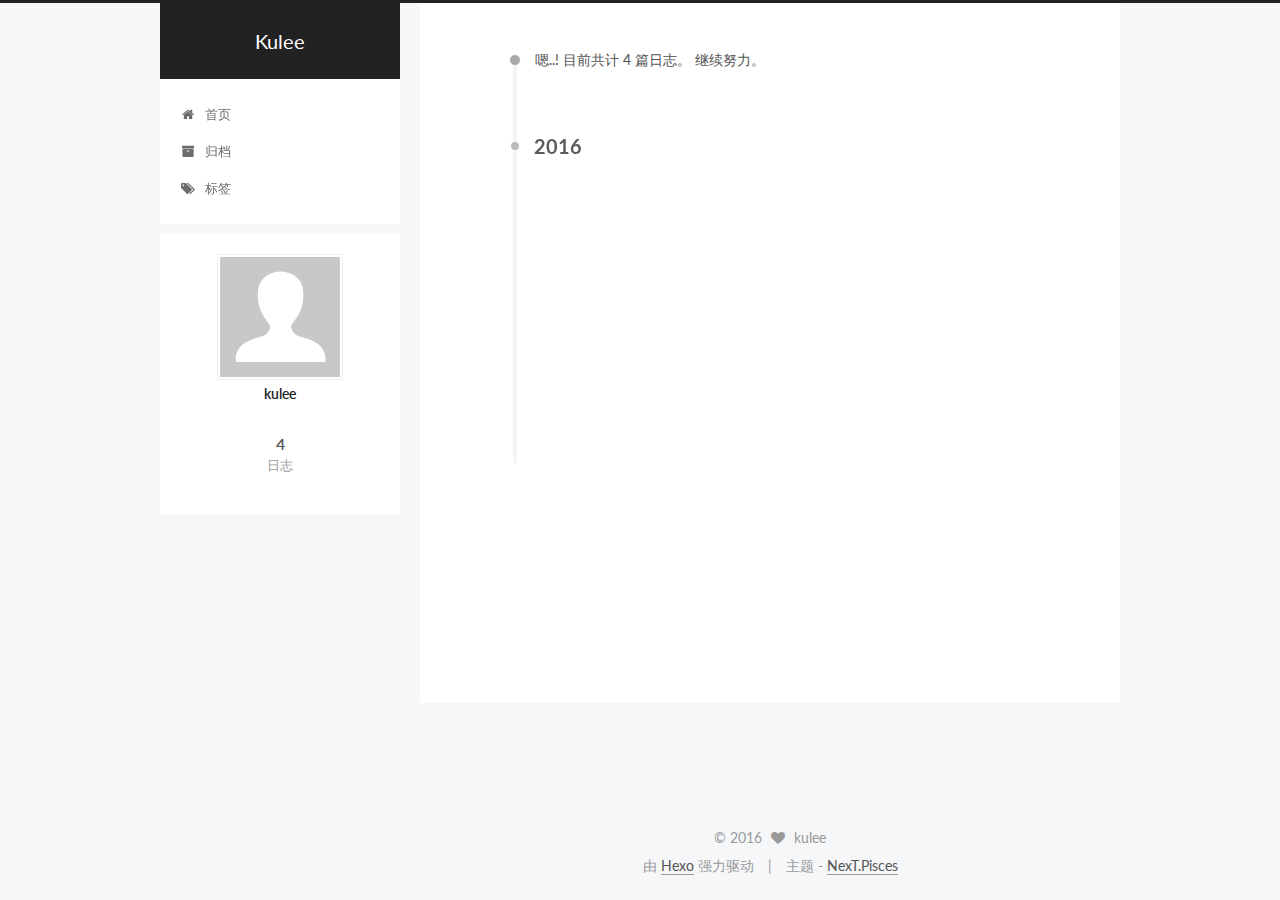
==== commit 016cb170: "Site updated: 2016-08-15 18:22:53" ====
--- a/archives/index.html
+++ b/archives/index.html
@@ -105,7 +105,7 @@
     motion: true,
     duoshuo: {
       userId: 0,
-      author: 'Author'
+      author: '博主'
     }
   };
 </script>
@@ -115,10 +115,10 @@
 
   <link rel="canonical" href="http://yoursite.com/archives/"/>
 
-  <title> Archive | Kulee </title>
+  <title> 归档 | Kulee </title>
 </head>
 
-<body itemscope itemtype="http://schema.org/WebPage" lang="">
+<body itemscope itemtype="http://schema.org/WebPage" lang="zh-Hans">
 
   
 
@@ -173,7 +173,7 @@
             
               <i class="menu-item-icon fa fa-fw fa-home"></i> <br />
             
-            Home
+            首页
           </a>
         </li>
       
@@ -183,7 +183,7 @@
             
               <i class="menu-item-icon fa fa-fw fa-archive"></i> <br />
             
-            Archives
+            归档
           </a>
         </li>
       
@@ -193,7 +193,7 @@
             
               <i class="menu-item-icon fa fa-fw fa-tags"></i> <br />
             
-            Tags
+            标签
           </a>
         </li>
       
@@ -223,7 +223,7 @@
       
         
       
-      Um..! 3 posts in total. Keep on posting.
+      嗯..! 目前共计 4 篇日志。 继续努力。
     </span>
 
     
@@ -237,6 +237,43 @@
         <div class="collection-title">
           <h2 class="archive-year motion-element" id="archive-year-2016">2016</h2>
         </div>
+      
+      
+
+      
+
+  <article class="post post-type-normal" itemscope itemtype="http://schema.org/Article">
+    <header class="post-header">
+
+      <h1 class="post-title">
+        
+            <a class="post-title-link" href="/2016/08/15/我最爱我家胖胖/" itemprop="url">
+              
+                <span itemprop="name">我最爱我家胖胖</span>
+              
+            </a>
+        
+      </h1>
+
+      <div class="post-meta">
+        <time class="post-time" itemprop="dateCreated"
+              datetime="2016-08-15T18:21:40+08:00"
+              content="2016-08-15" >
+          08-15
+        </time>
+      </div>
+
+    </header>
+  </article>
+
+
+
+    
+
+      
+      
+      
+
       
       
 
@@ -386,8 +423,8 @@
         <nav class="site-state motion-element">
           <div class="site-state-item site-state-posts">
             <a href="/archives">
-              <span class="site-state-item-count">3</span>
-              <span class="site-state-item-name">posts</span>
+              <span class="site-state-item-count">4</span>
+              <span class="site-state-item-name">日志</span>
             </a>
           </div>
 
@@ -434,11 +471,11 @@
 </div>
 
 <div class="powered-by">
-  Powered by <a class="theme-link" href="https://hexo.io">Hexo</a>
+  由 <a class="theme-link" href="https://hexo.io">Hexo</a> 强力驱动
 </div>
 
 <div class="theme-info">
-  Theme -
+  主题 -
   <a class="theme-link" href="https://github.com/iissnan/hexo-theme-next">
     NexT.Pisces
   </a>
--- a/css/main.css
+++ b/css/main.css
@@ -1549,7 +1549,7 @@
   width: 4px;
   height: 4px;
   border-radius: 50%;
-  background: #aca8d5;
+  background: #ffebff;
 }
 .links-of-blogroll {
   font-size: 13px;
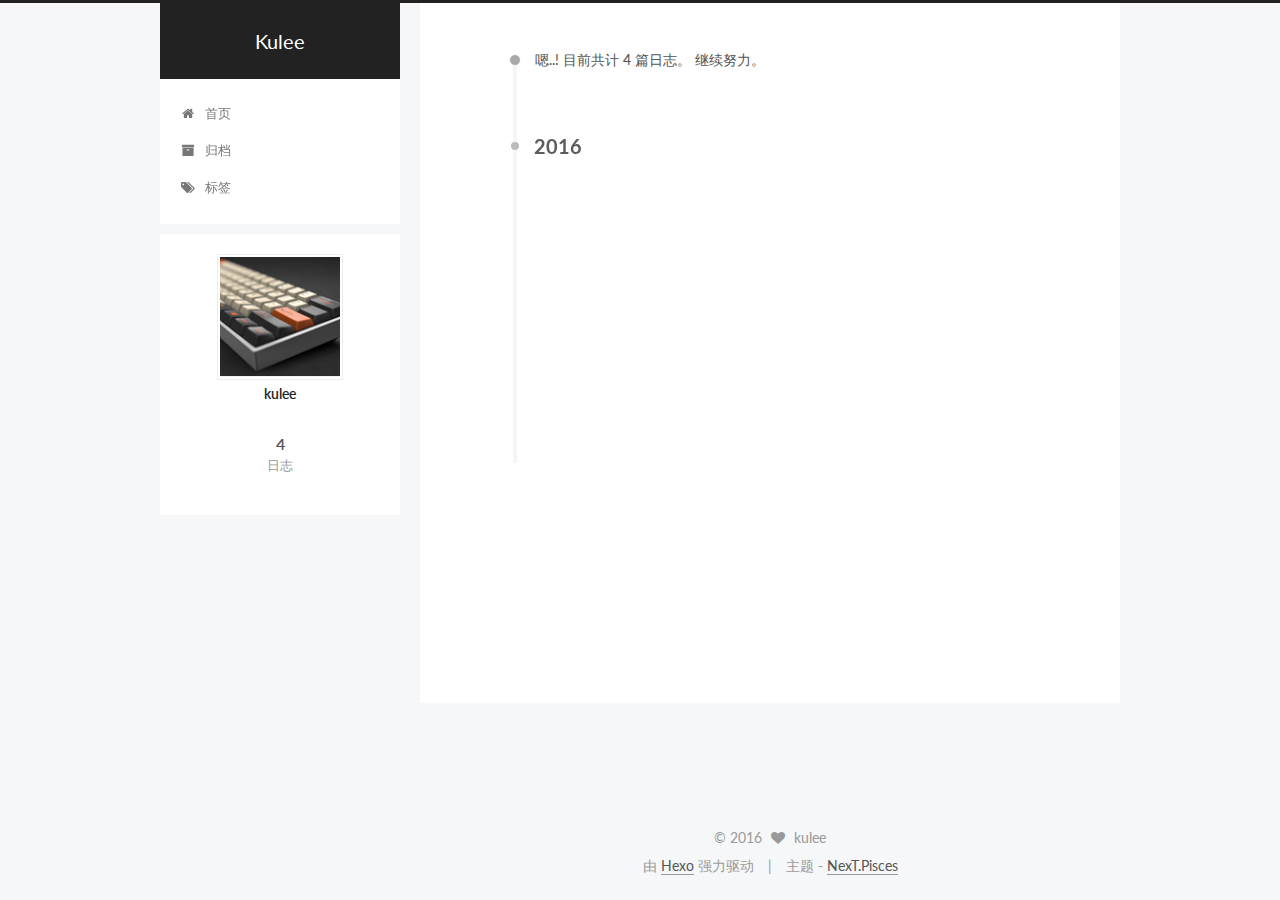
==== commit 16f2dce3: "Site updated: 2016-08-16 16:56:43" ====
--- a/archives/index.html
+++ b/archives/index.html
@@ -415,7 +415,7 @@
       <section class="site-overview sidebar-panel  sidebar-panel-active ">
         <div class="site-author motion-element" itemprop="author" itemscope itemtype="http://schema.org/Person">
           <img class="site-author-image" itemprop="image"
-               src="/images/avatar.gif"
+               src="/uploads/kulee.png"
                alt="kulee" />
           <p class="site-author-name" itemprop="name">kulee</p>
           <p class="site-description motion-element" itemprop="description"></p>
